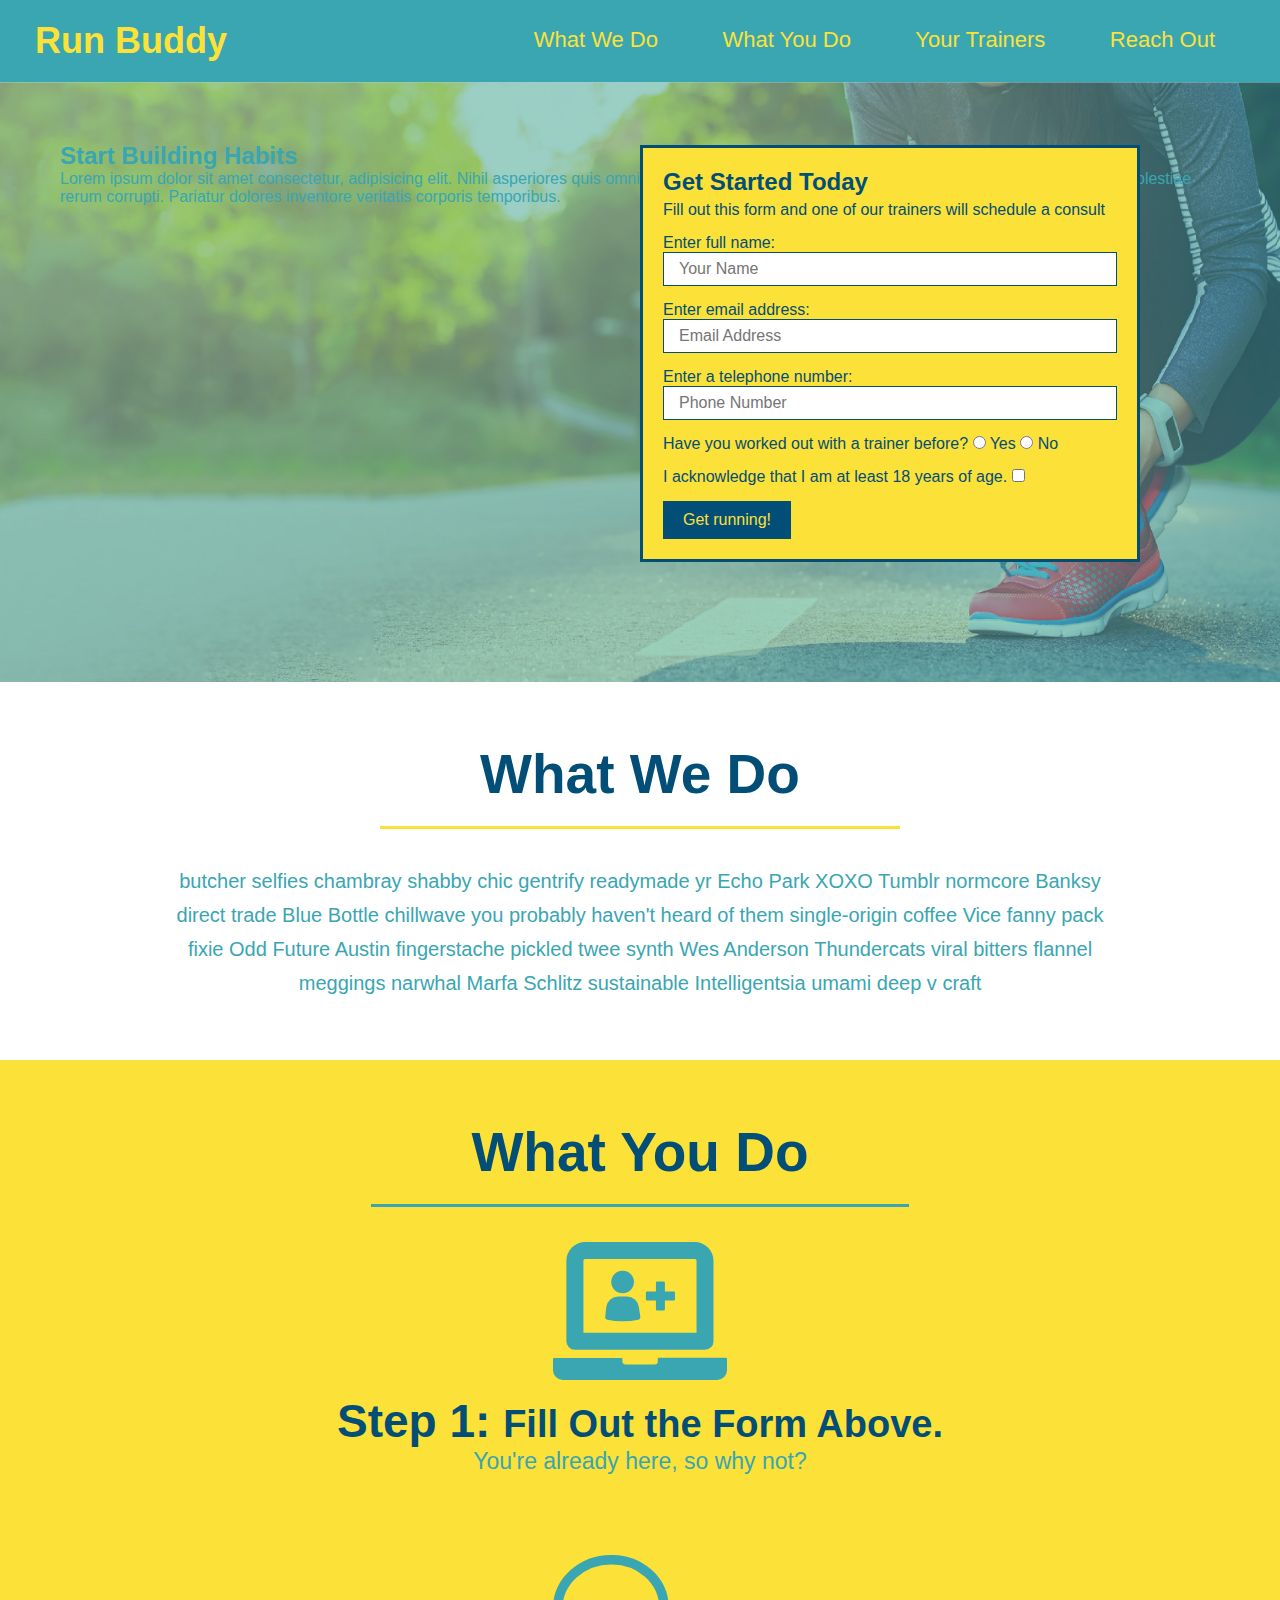
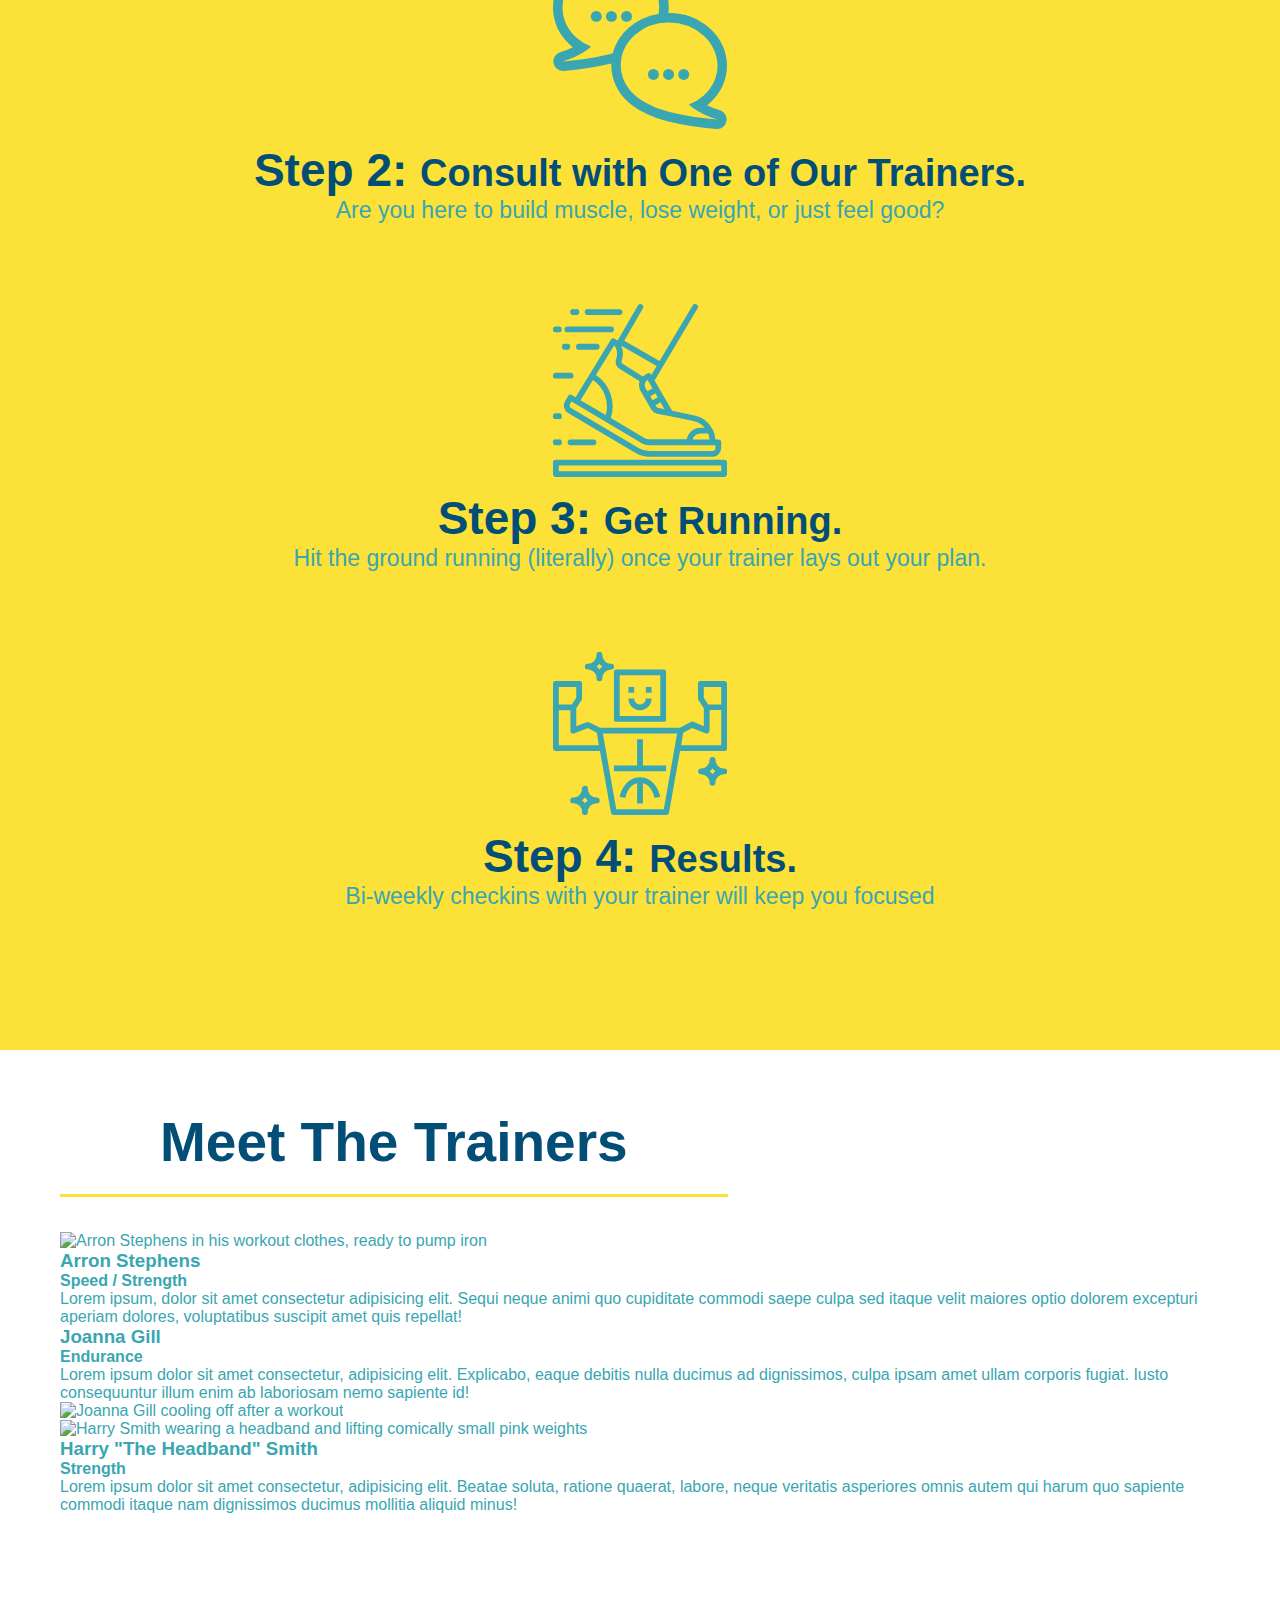
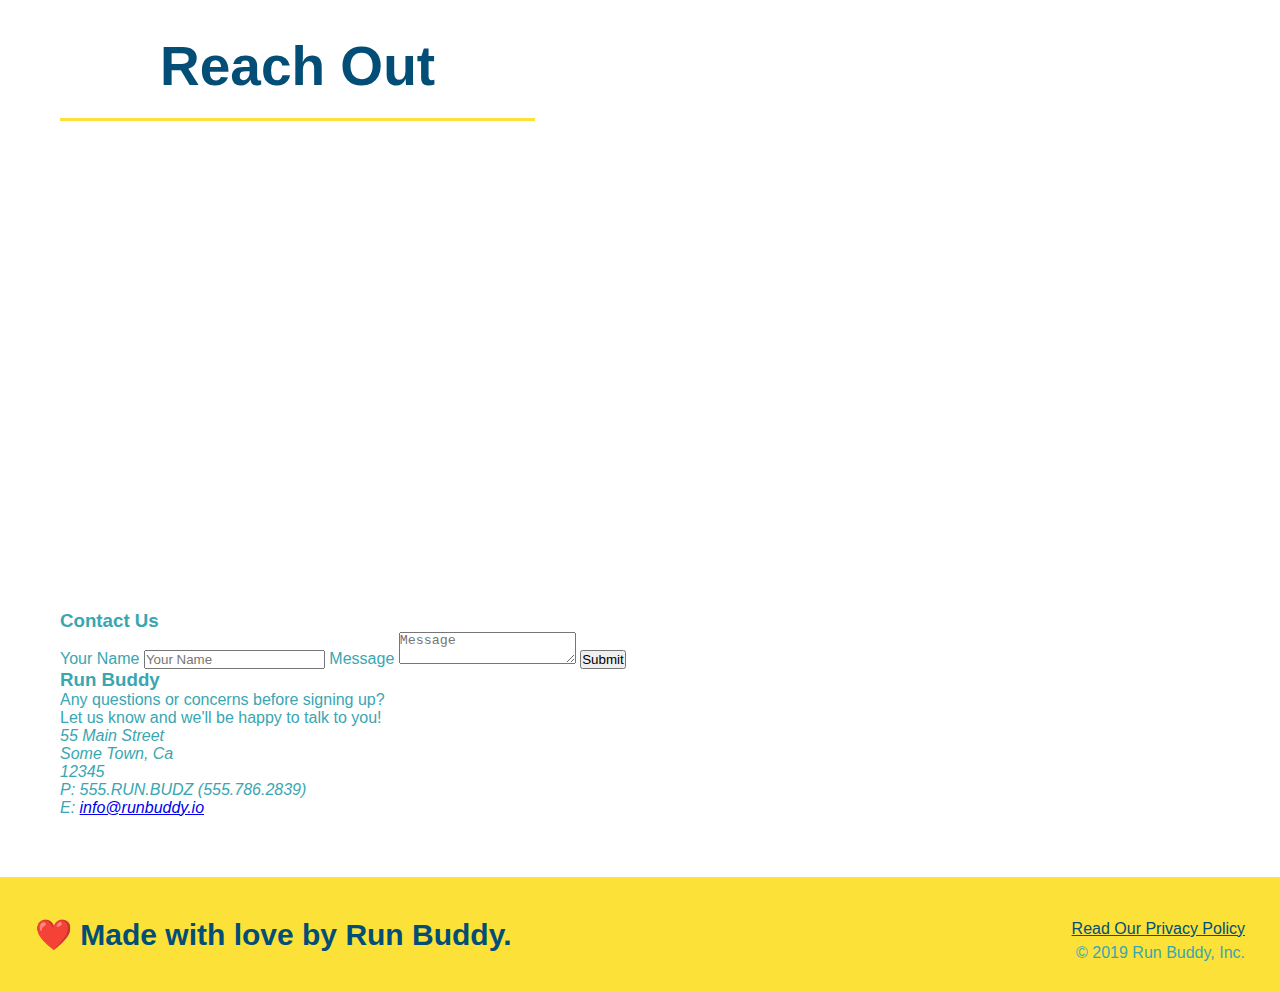
==== index.html @ d044a722 "add contact form" ====
<!DOCTYPE html>
<html lang="en">
<head>
    <meta charset="UTF-8" />
    <title>Run Buddy</title>
    <link rel="stylesheet" href="./assets/css/style.css" />
</head>
<body>
 <header>
    <h1> <a href="/">Run Buddy</a></h1>
    <nav>
      <ul>
        <li>
          <a href="#what-we-do">What We Do</a>
        </li>
        <li>
          <a href="#what-you-do">What You Do</a>
        </li>
        <li>
          <a href="#your-trainers">Your Trainers</a>
        </li>
        <li>
          <a href="#reach-out">Reach Out</a>
        </li>
      </ul>
    </nav>
  </header>
  <section class="hero">
    <div>
      <h2>Start Building Habits</h2>
      <p>
        Lorem ipsum dolor sit amet consectetur, adipisicing elit. Nihil asperiores quis omnis doloremque illum in. Nostrum qui fugit temporibus laborum, minus molestiae rerum corrupti. Pariatur dolores inventore veritatis corporis temporibus.
      </p>
    </div>
    <div class="hero-form">
      <h3>Get Started Today</h3>
      <p>Fill out this form and one of our trainers will schedule a consult</p>
      <form>
        <label for="name">Enter full name:</label>
        <input type="text" placeholder="Your Name" name="name" id="name" class="form-input" />
        <label for="email">Enter email address:</label>
        <input type="text" placeholder="Email Address" name="email" id="email" class="form-input" />
        <label for="phone">Enter a telephone number:</label>
        <input type="text" placeholder="Phone Number" name="phone" id="phone" class="form-input" />
        <p>
          Have you worked out with a trainer before?
          <input type="radio" name="trainer-confirm" id="trainer-yes" />
          <label for="trainer-yes">Yes</label>
          <input type="radio" name="trainer-confirm" id="trainer-no" />
          <label for="trainer-no">No</label>
        </p>
        <p>
          <label for="checkbox"> I acknowledge that I am at least 18 years of age.</label>
          <input type="checkbox" name="checkpoint1" id="checkbox" />
        </p>
        <button type="submit">Get running!</button>
      </form>
    </div>
  </section>
  <section id="what-we-do" class="intro">
    <h2 class="section-title primary-border">What We Do</h2>
    <p>butcher selfies chambray shabby chic gentrify readymade yr Echo Park XOXO Tumblr normcore Banksy direct 
      trade Blue Bottle chillwave you probably haven't heard of them single-origin coffee Vice fanny pack fixie Odd Future Austin 
      fingerstache pickled twee synth Wes Anderson Thundercats viral bitters flannel meggings narwhal Marfa Schlitz sustainable Intelligentsia umami deep v craft
    </p>
  </section>
  <section id="what-you-do" class="steps">
    <h2 class="section-title secondary-border">What You Do</h2>
  <div>
    <img src="./assets/images/step-1.svg" alt="/" />
    <h3>Step 1: <span>Fill Out the Form Above.</span></h3>
    <p>You're already here, so why not?</p>
  </div>
  <div>
    <img src="./assets/images/step-2.svg" alt="/" />
    <h3>Step 2: <span>Consult with One of Our Trainers.</span></h3>
    <p>Are you here to build muscle, lose weight, or just feel good?</p>
  </div>
  <div>
    <img src="./assets/images/step-3.svg" alt="/">
    <h3>Step 3: <span>Get Running.</span></h3>
    <p>Hit the ground running (literally) once your trainer lays out your plan.</p>
  </div>
  <div>
    <img src="./assets/images/step-4.svg" alt="">
    <h3>Step 4: <span> Results.</span></h3>
    <p>Bi-weekly checkins with your trainer will keep you focused</p>
  </div>
  </section>
  <section id="your-trainers" class="trainers">
    <h2 class="section-title primary-border">Meet The Trainers</h2>
    <article class="trainer">
      <img src="./assets/images/trainer-1.jpg" alt="Arron Stephens in his workout clothes, ready to pump iron" />
      <div class="trainer-bio text-left">
        <h3>Arron Stephens</h3>
        <h4>Speed / Strength</h4>
        <p>
          Lorem ipsum, dolor sit amet consectetur adipisicing elit. Sequi neque animi quo cupiditate commodi saepe culpa sed
          itaque velit maiores optio dolorem excepturi aperiam dolores, voluptatibus suscipit amet quis repellat!
        </p>
      </div>
    </article>
    <article class="trainer">
      <div class="trainer-bio text-right">
        <h3>Joanna Gill</h3>
        <h4>Endurance </h4>
          <p> Lorem ipsum dolor sit amet consectetur, adipisicing elit. Explicabo, eaque debitis nulla ducimus ad dignissimos, 
            culpa ipsam amet ullam corporis fugiat. Iusto consequuntur illum enim ab laboriosam nemo sapiente id!
          </p>
      </div>
      <img src="./assets/images/trainer-2.jpg" alt="Joanna Gill cooling off after a workout"/>
    </article>
    <article class="trainer">
      <img src="./assets/images/trainer-3.jpg" alt="Harry Smith wearing a headband and lifting comically small pink weights" />
      <div class="trainer-bio text-right">
        <h3>Harry "The Headband" Smith</h3>
        <h4>Strength</h4>
        <p> Lorem ipsum dolor sit amet consectetur, adipisicing elit. Beatae soluta, ratione quaerat, labore, neque veritatis asperiores
           omnis autem qui harum quo sapiente commodi itaque nam dignissimos ducimus mollitia aliquid minus!</p>
      </div>
    </article>
  </section>
<section id="reach-out" class="contact">
  <h2 class="section-title primary-border">Reach Out</h2>
  <div class="contact-info">
    <iframe src="https://www.google.com/maps/embed?pb=!1m18!1m12!1m3!1d3219.8505013958825!2d-86.72669854944708!3d36.194517509160505!2m3!1f0!2f0!3f0!3m2!1i1024!2i768!4f13.1!3m3!1m2!1s0x8864686b0454b54f%3A0xb037a3dbc74b4b2f!2s207%20Porter%20Village%20Cir%2C%20Nashville%2C%20TN%2037206!5e0!3m2!1sen!2sus!4v1607630395002!5m2!1sen!2sus" width="600" height="450" frameborder="0" style="border:0;" allowfullscreen="" aria-hidden="false" tabindex="0"    frameborder="0"
    style="border:0"
    allowfullscreen>
  </iframe>
  <div class="contact-form">
    <h3>Contact Us</h3>
    <form>
       <label for="contact-name">Your Name</label>
       <input type="text" id="contact-name" placeholder="Your Name" />
  
       <label for="contact-message">Message</label>
       <textarea id="contact-message" placeholder="Message"></textarea>
  
       <button type="submit">Submit</button>
      </form>
  </div>
  <div class="contact-info">
    <h3>Run Buddy</h3>
    <p>
      Any questions or concerns before signing up?
      <br />
      Let us know and we'll be happy to talk to you!
    </p>
    <address>
      55 Main Street <br/>
      Some Town, Ca <br/>
      12345<br />
      P: 555.RUN.BUDZ (555.786.2839)<br/>
      E: <a href="mailto:info@runbuddy.io">info@runbuddy.io</a>
    </address>
    </div>
  </div>
  </section>
  <footer>
    <h2>❤️ Made with love by Run Buddy.</h2>
    <div>
      <a href="./privacy-policy.html">Read Our Privacy Policy</a><br />
      &copy; 2019 Run Buddy, Inc.
    </div>
  </footer>
</body>
</html>
---- assets/css/style.css ----
* {
    margin: 0;
    padding: 0;
    box-sizing: border-box;
  }

body {
    color: #39a6b2;
    font-family: Helvetica, Arial, sans-serif;
  }

  /* apply styles to <header> */
header {
    padding: 20px 35px;
    background-color: #39a6b2;
  }

  header h1 {
    font-weight: bold;
    font-size: 36px;
    color: #fce138;
    margin: 0;
  }
  
  header a {
    color: #fce138;
  }

  header a {
    text-decoration: none;
    color: #fce138;
  }

  header nav {
    float: right;
    margin: 7px 0;
  }

  header nav ul li {
    display: inline;
  }

  header nav ul li a {
    margin: 0 30px;
    font-weight: lighter;
    font-size: 22px;
  }

  header h1 {
    font-weight: bold;
    font-size: 36px;
    color: #fce138;
    margin: 0;
    display: inline;
  }

  footer {
    background: #fce138;
    width: 100%;
    padding: 40px 35px;
  }

  footer h2 {
    display: inline;
    color: #024e76;
    font-size: 30px;
    margin: 0;
  }

  footer div {
    float: right;
    line-height: 1.5;
    text-align: right;
  }

  footer a {
    color: #024e76;
  }

  section {
    padding: 60px;
  }

  /* Hero Style Start */
.hero {
  background-image: url("../images/hero-bg.jpg");
  height: 600px;
  background-size: cover;
  background-position: center;
  position: relative;
}

.hero-form {
  background-color: #fce138;
  padding: 20px;
  width: 500px;
  color: #024e76;
  border: solid 3px #024e76;
  position: absolute;
  bottom: 120px;
  right: 140px;
}

.hero-form h3 {
  font-size: 24px;
  margin: 0;
}

.hero-form p {
  margin: 5px 0 15px 0;
}

.form-input {
  border: 1px solid #024e76;
  display: block;
  padding: 7px 15px;
  font-size: 16px;
  color: #024e76;
  width: 100%;
  margin-bottom: 15px;
}

.hero-form button {
  color: #fce138;
  background-color: #024e76;
  border: none;
  padding: 10px 20px;
  font-size: 16px;
}
/* HERO STYLES END */

.intro{
  text-align: center;
}

.intro p {
  line-height: 1.7;
  color: #39a6b2;
  width: 80%;
  font-size: 20px;
  margin: 0 auto;
}

.steps { 
  text-align: center;
  background: #fce138;
}

.section-title {
  font-size: 55px;
  color: #024e76;
  margin-bottom: 35px;
  padding: 0 100px 20px 100px;
  display: inline-block;
  border-bottom: 3px solid;
}

.primary-border {
  border-color: #fce138;
}

.secondary-border {
  border-color: #39a6b2;
}

.steps div {
  margin-bottom: 80px;
}

.steps img {
  width: 15%;
  margin: 10px: 0;
}

.steps h3{
  color: #024e76;
  font-size: 46px;
  margin-top: 10px;
}

.steps p{
  color: #39a6b2;
  font-size: 23px;
}

.steps span {
  font-size: 38px;
}
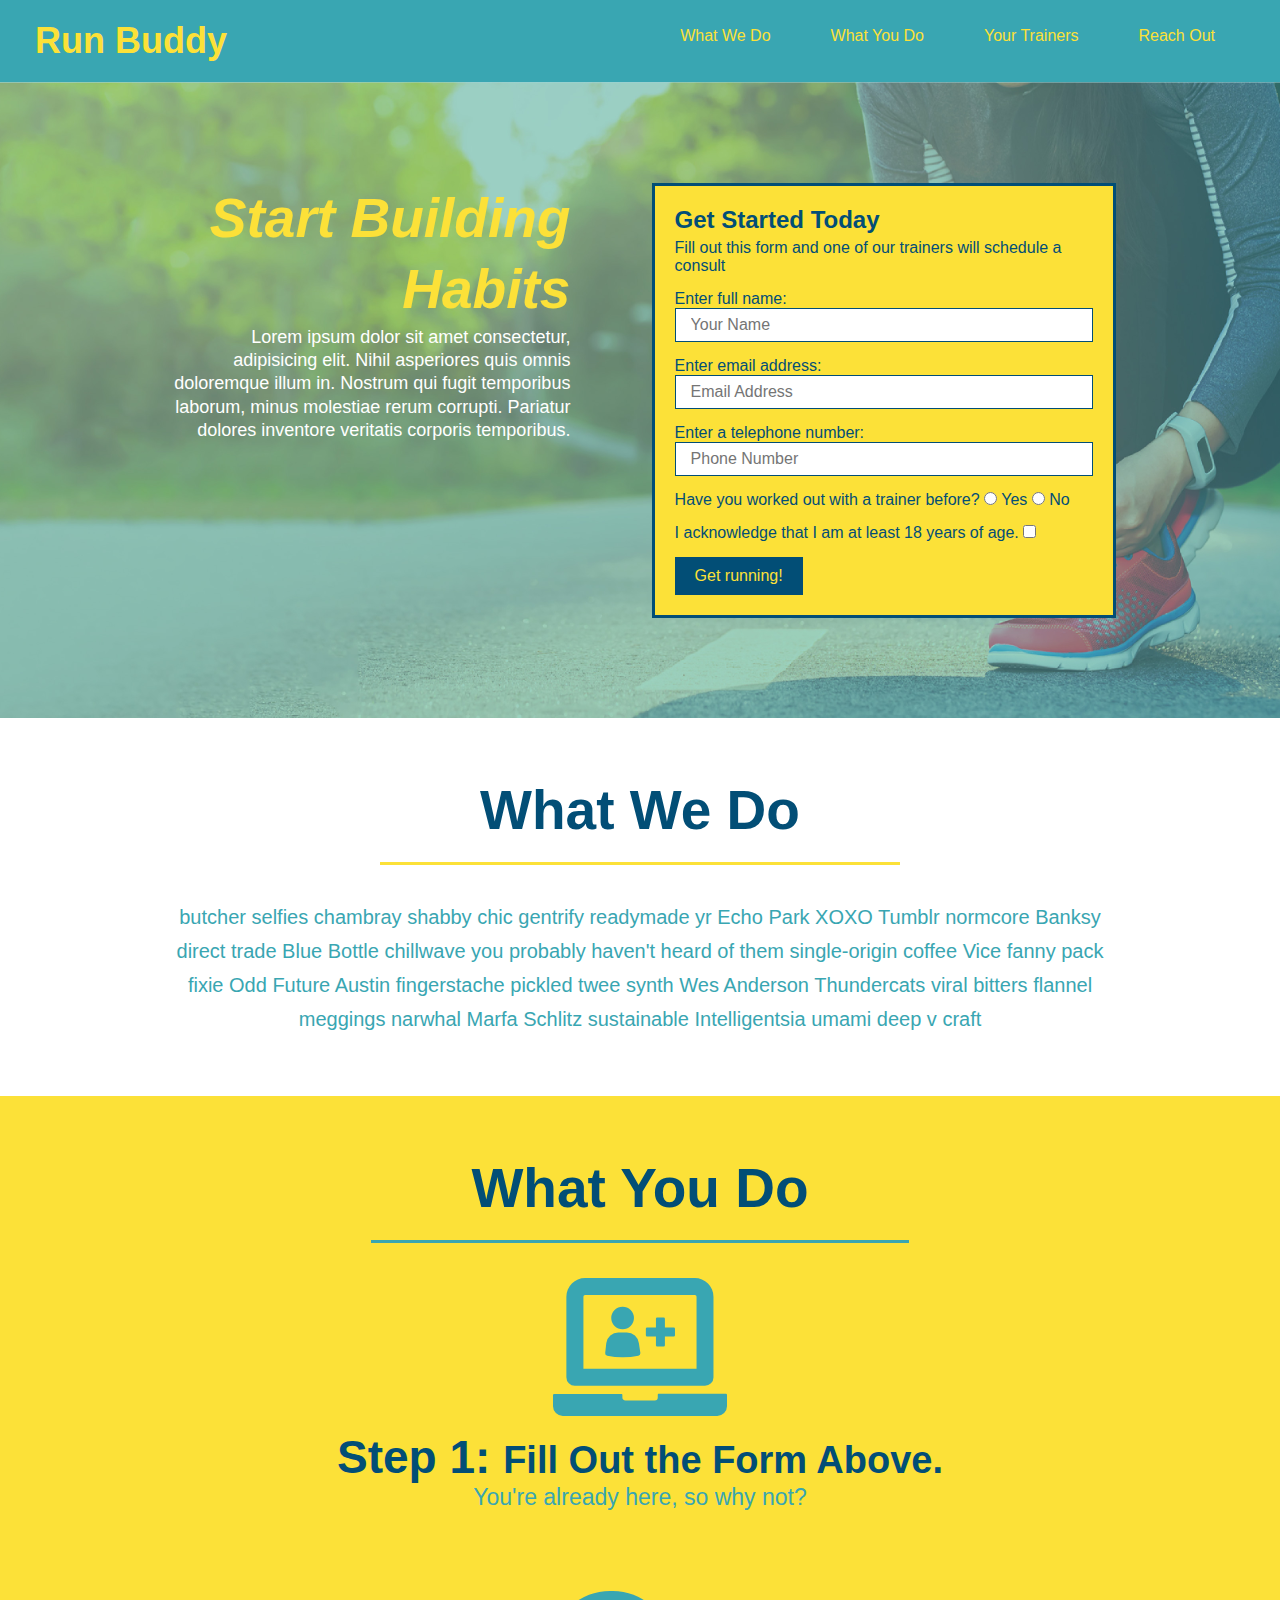
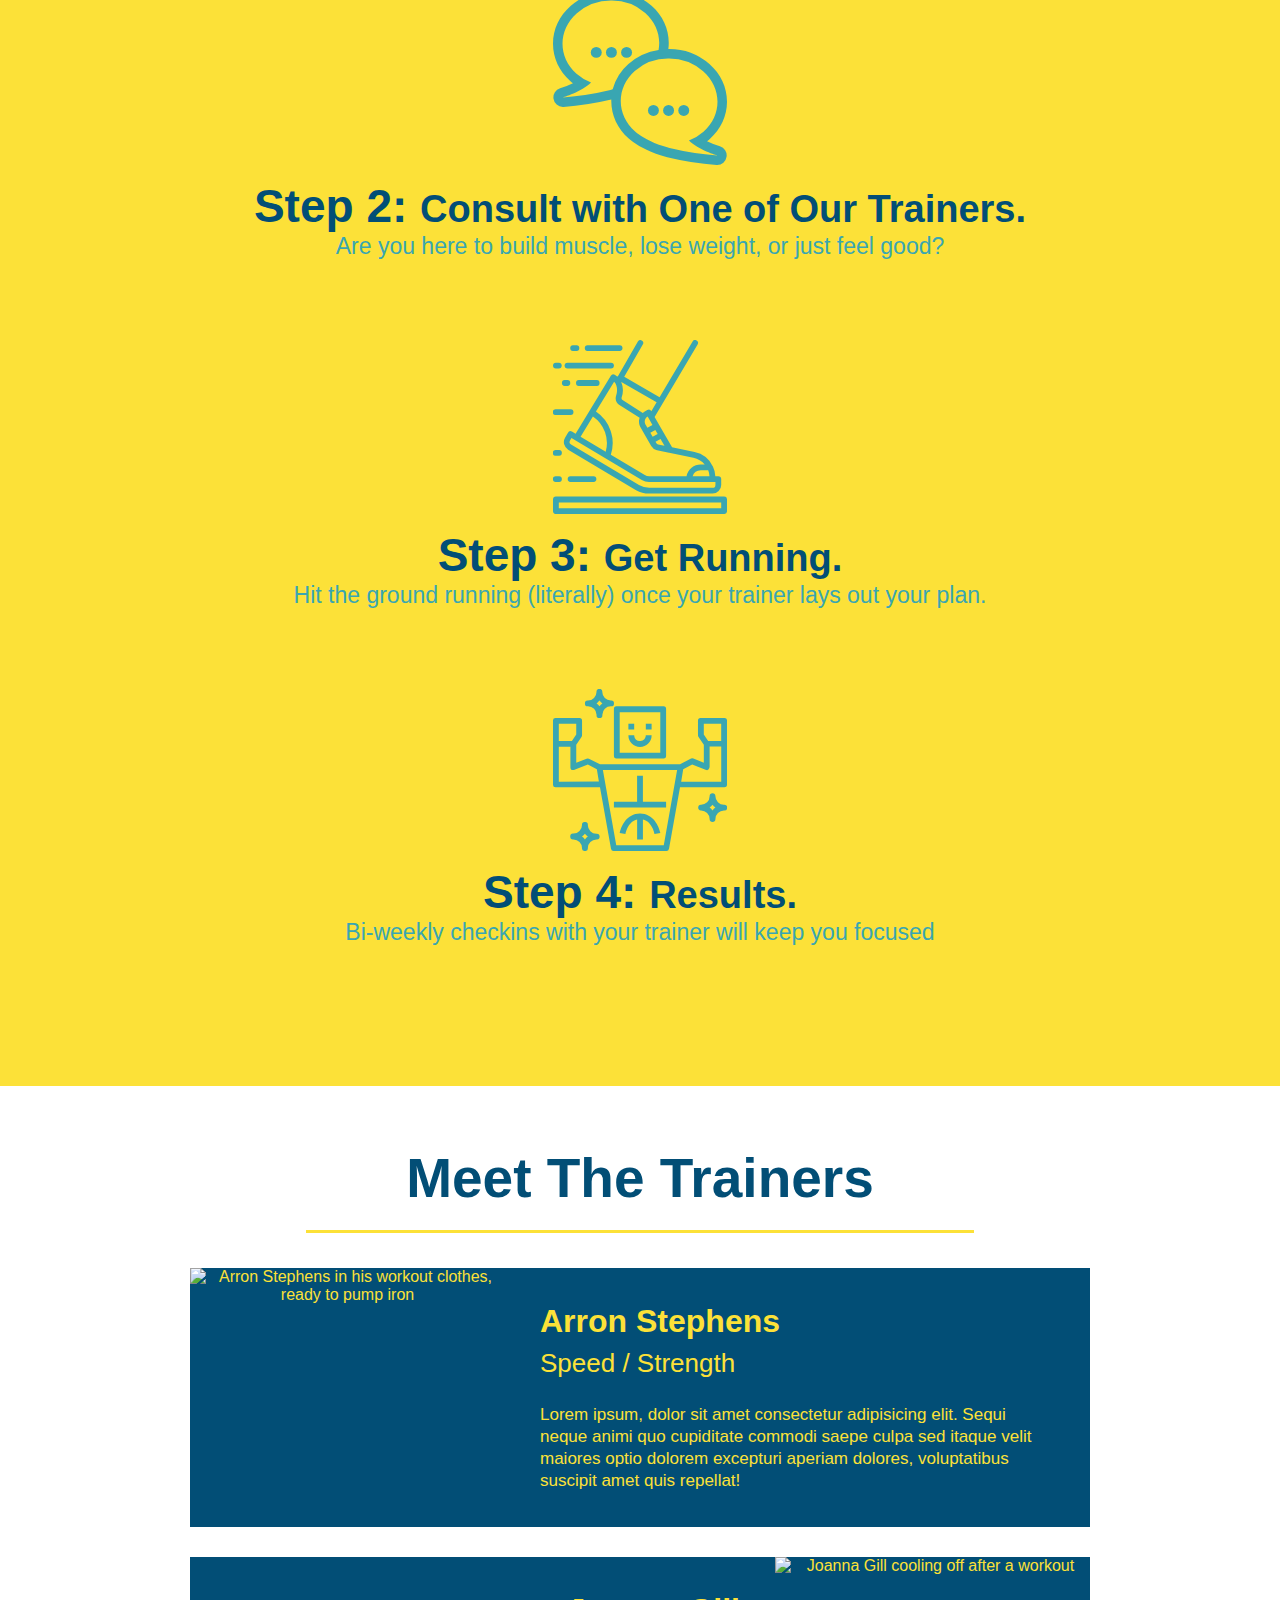
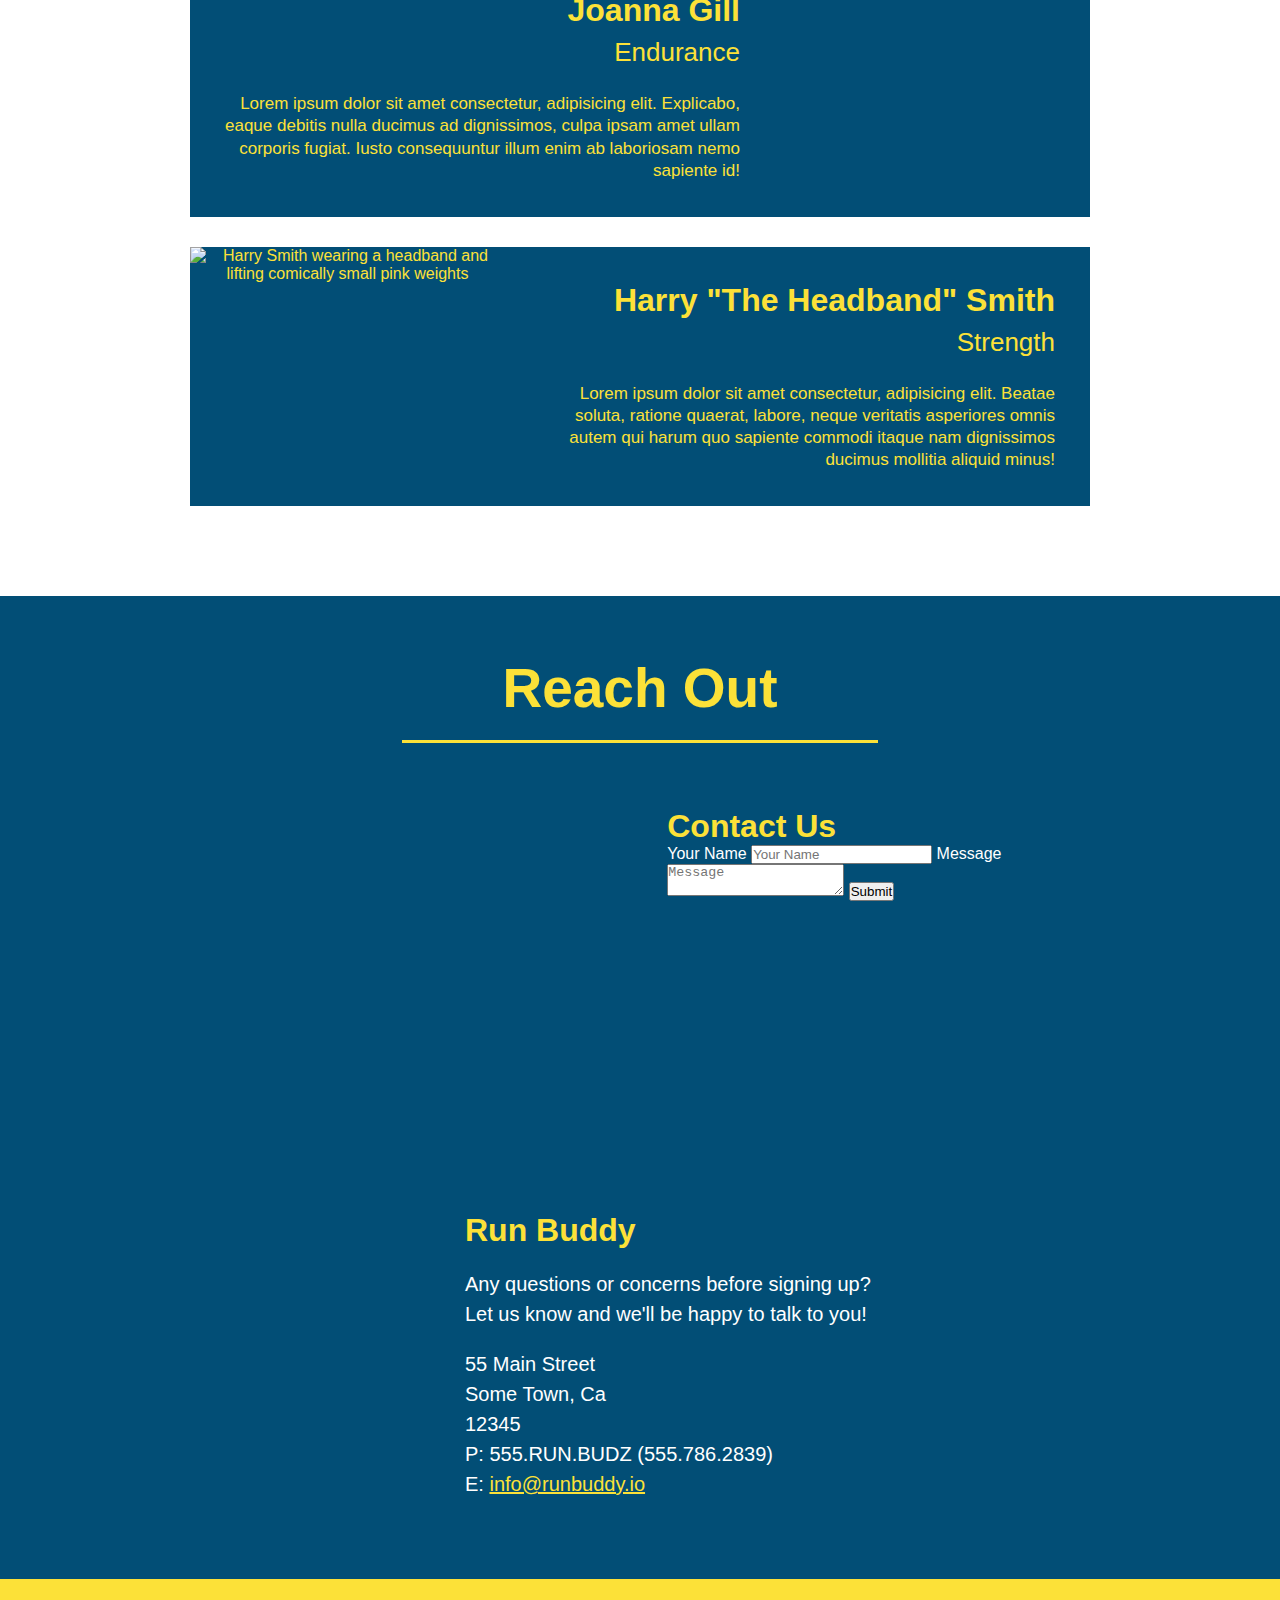
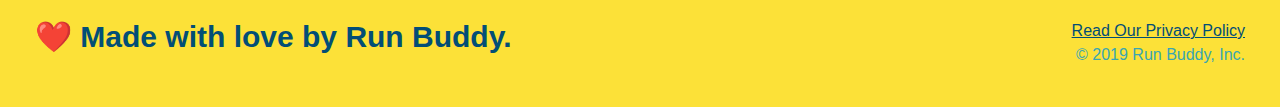
==== commit 83775411: "add flexbox to the hero" ====
--- a/index.html
+++ b/index.html
@@ -26,7 +26,7 @@
     </nav>
   </header>
   <section class="hero">
-    <div>
+    <div class="hero-cta">
       <h2>Start Building Habits</h2>
       <p>
         Lorem ipsum dolor sit amet consectetur, adipisicing elit. Nihil asperiores quis omnis doloremque illum in. Nostrum qui fugit temporibus laborum, minus molestiae rerum corrupti. Pariatur dolores inventore veritatis corporis temporibus.
@@ -159,9 +159,9 @@
   <footer>
     <h2>❤️ Made with love by Run Buddy.</h2>
     <div>
-      <a href="./privacy-policy.html">Read Our Privacy Policy</a><br />
+      <a href="./privacy-policy.html">Read Our Privacy Policy</a><br/>
       &copy; 2019 Run Buddy, Inc.
     </div>
   </footer>
 </body>
-</html>+</html>
--- a/assets/css/style.css
+++ b/assets/css/style.css
@@ -13,6 +13,9 @@
 header {
     padding: 20px 35px;
     background-color: #39a6b2;
+    display: flex;
+    justify-content: space-between;
+    flex-wrap: wrap;
   }
 
   header h1 {
@@ -32,18 +35,21 @@
   }
 
   header nav {
-    float: right;
     margin: 7px 0;
   }
 
-  header nav ul li {
-    display: inline;
+  header nav ul {
+    display: flex;
+    flex-wrap: wrap;
+    justify-content: space-between;
+    align-items: center;
+    list-style: none;
   }
 
   header nav ul li a {
     margin: 0 30px;
     font-weight: lighter;
-    font-size: 22px;
+    font-size: 1.55 vw;
   }
 
   header h1 {
@@ -58,17 +64,18 @@
     background: #fce138;
     width: 100%;
     padding: 40px 35px;
+    display: flex;
+    justify-content: space-between;
+    flex-wrap: wrap;
   }
 
   footer h2 {
-    display: inline;
     color: #024e76;
     font-size: 30px;
     margin: 0;
   }
 
   footer div {
-    float: right;
     line-height: 1.5;
     text-align: right;
   }
@@ -84,21 +91,35 @@
   /* Hero Style Start */
 .hero {
   background-image: url("../images/hero-bg.jpg");
-  height: 600px;
   background-size: cover;
   background-position: center;
-  position: relative;
+  display: flex;
+  justify-content: center;
+  flex-wrap: wrap;
+}
+
+.hero-cta {
+  width: 35%;
+  text-align: right;
+  margin: 3.5%;
+  color: #fff;
+  font-size: 18px;
+  line-height: 1.3;
+}
+
+.hero-cta h2 {
+  font-style: italic;
+  font-size: 55px;
+  color: #fce138;
 }
 
 .hero-form {
   background-color: #fce138;
   padding: 20px;
-  width: 500px;
   color: #024e76;
   border: solid 3px #024e76;
-  position: absolute;
-  bottom: 120px;
-  right: 140px;
+  width: 40%;
+  margin: 3.5%;
 }
 
 .hero-form h3 {
@@ -185,4 +206,92 @@
 
 .steps span {
   font-size: 38px;
-}+}
+
+.trainers {
+  text-align: center;
+}
+
+.trainer {
+  width: 900px;
+  margin: 0 auto 30px auto;
+  background: #024e76;
+  color: #fce138;
+  overflow: auto;
+}
+
+.trainer img {
+  width: 35%;
+  float: left;
+}
+
+.trainer-bio {
+  padding: 35px;
+  float: left;
+  width: 65%;
+}
+
+.text-left {
+  text-align: left;
+}
+
+.text-right {
+  text-align: right;
+}
+
+.trainer-bio h3 {
+  font-size: 32px;
+  margin-bottom: 8px;
+}
+
+.trainer-bio h4 {
+  font-weight: lighter;
+  font-size: 26px;
+  margin-bottom: 25px;
+}
+
+.trainer-bio p {
+  font-size: 17px;
+  line-height: 1.3;
+}
+
+.contact {
+  text-align: center;
+  background-color: #024e76;
+}
+
+.contact h2 {
+  color: #fce138;
+}
+
+.contact-info iframe {
+  width: 400px;
+  height: 400px;
+}
+
+.contact-info div {
+  width: 410px;
+  display: inline-block;
+  vertical-align: top;
+  text-align: left;
+  margin: 30px 0 0 60px;
+  color: white;
+}
+
+.contact-info h3 {
+  color: #fce138;
+  font-size: 32px;
+}
+
+.contact-info p, .contact-info address {
+  margin: 20px 0;
+  line-height: 1.5;
+  font-size: 20px;
+  font-style: normal;
+}
+
+.contact-info a {
+  color: #fce138;
+}
+
+/* REACH OUT STYLES END */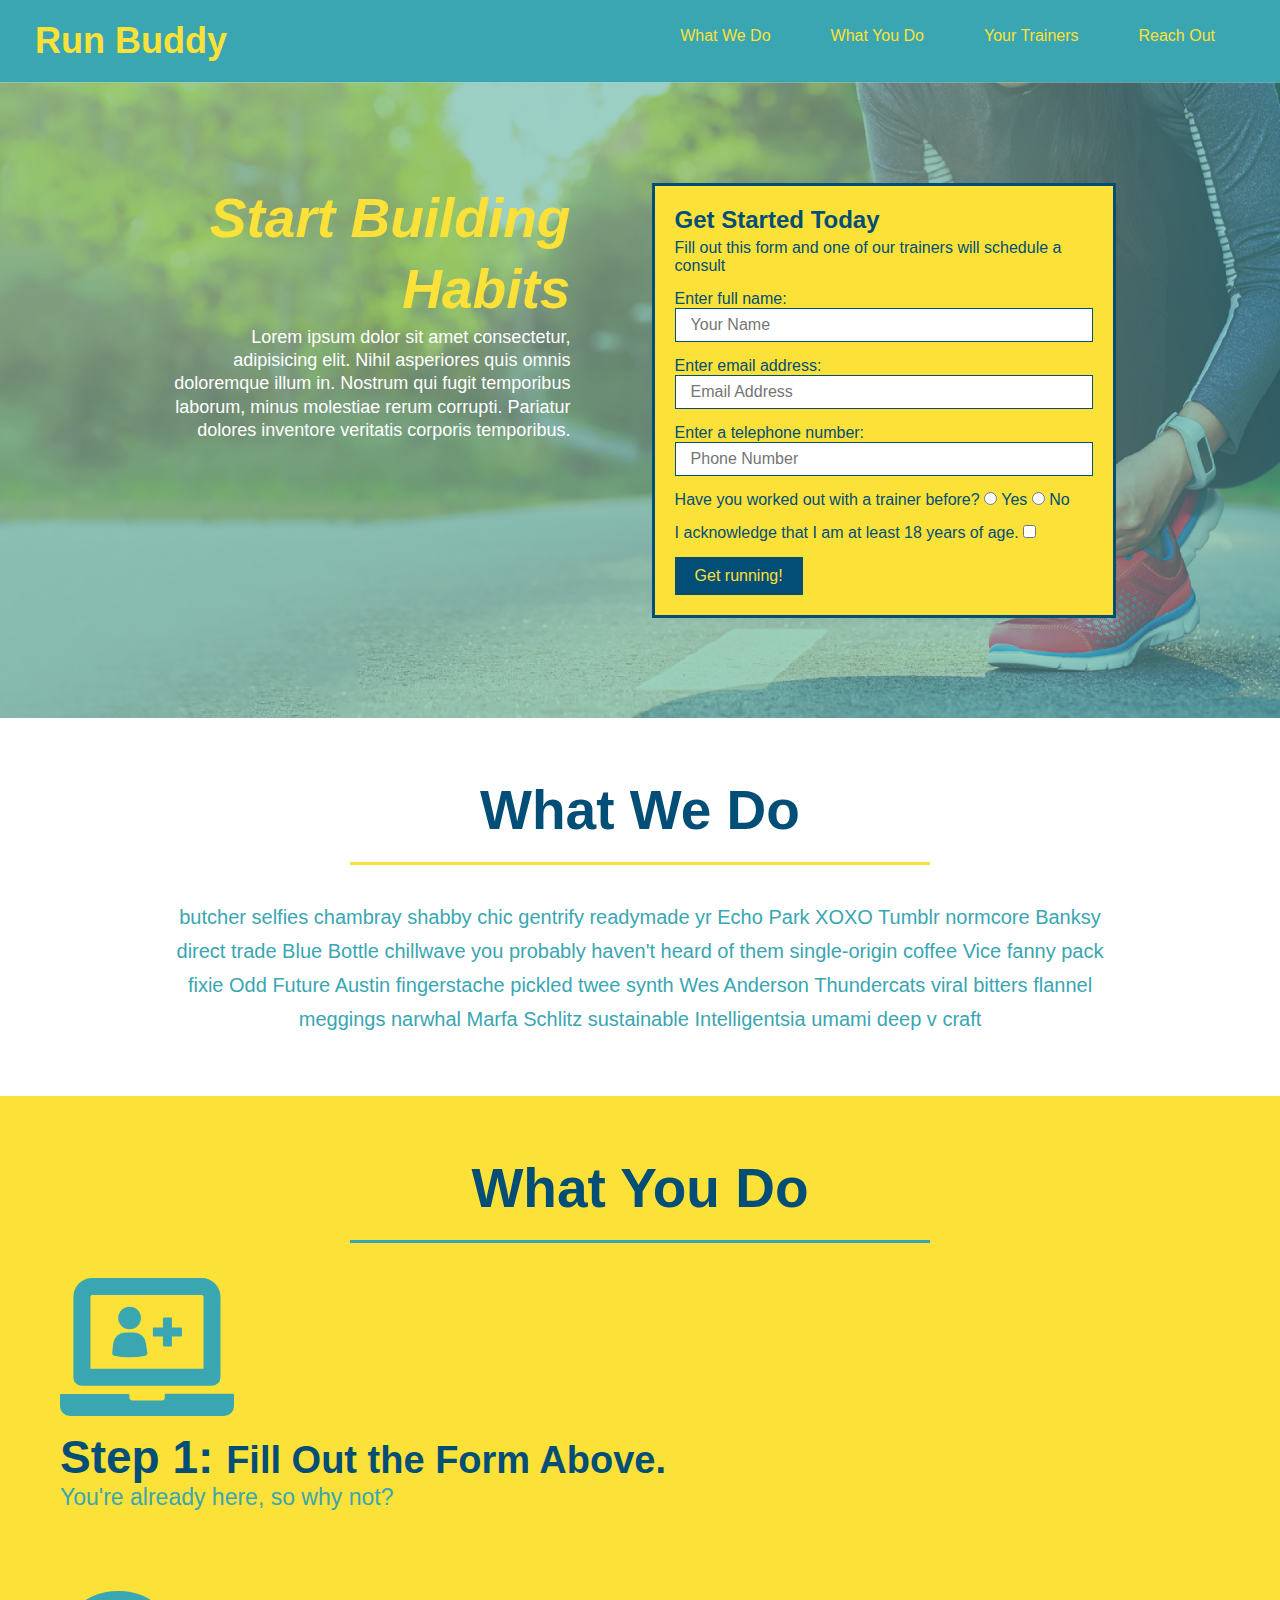
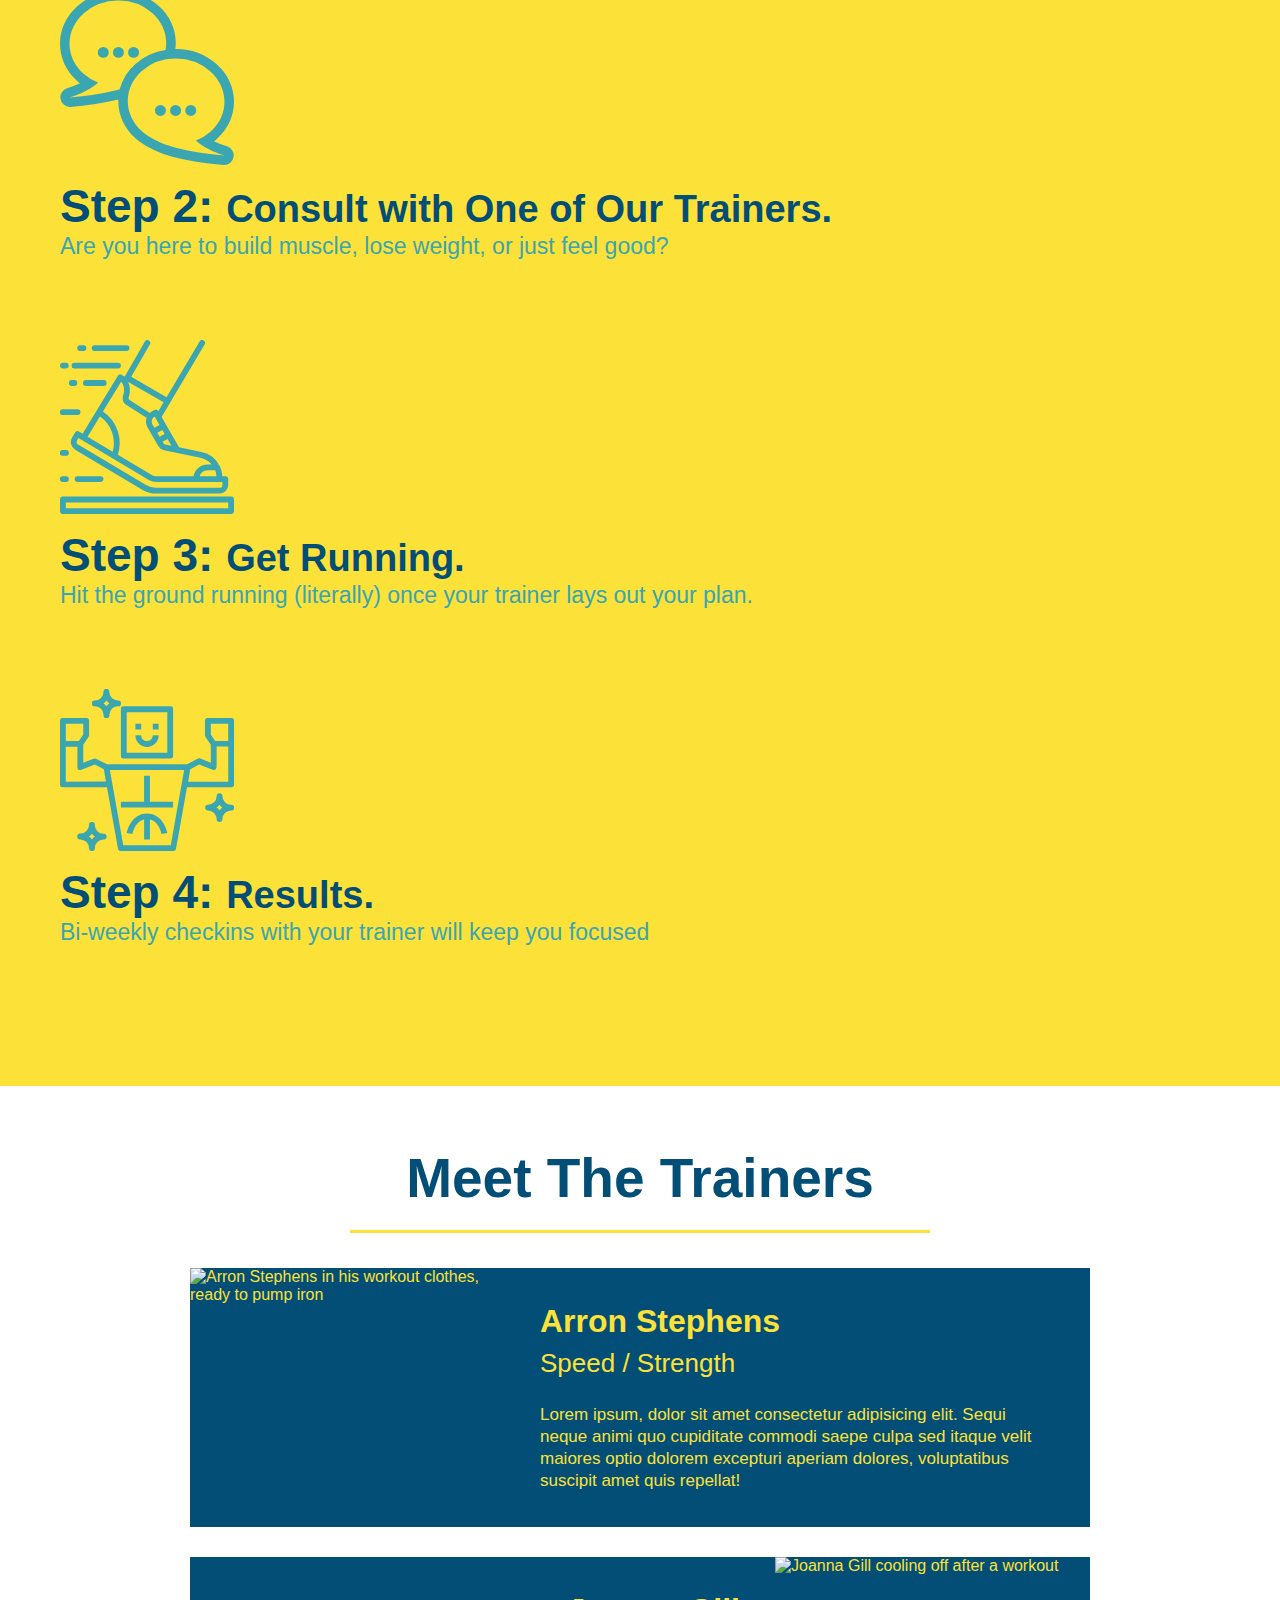
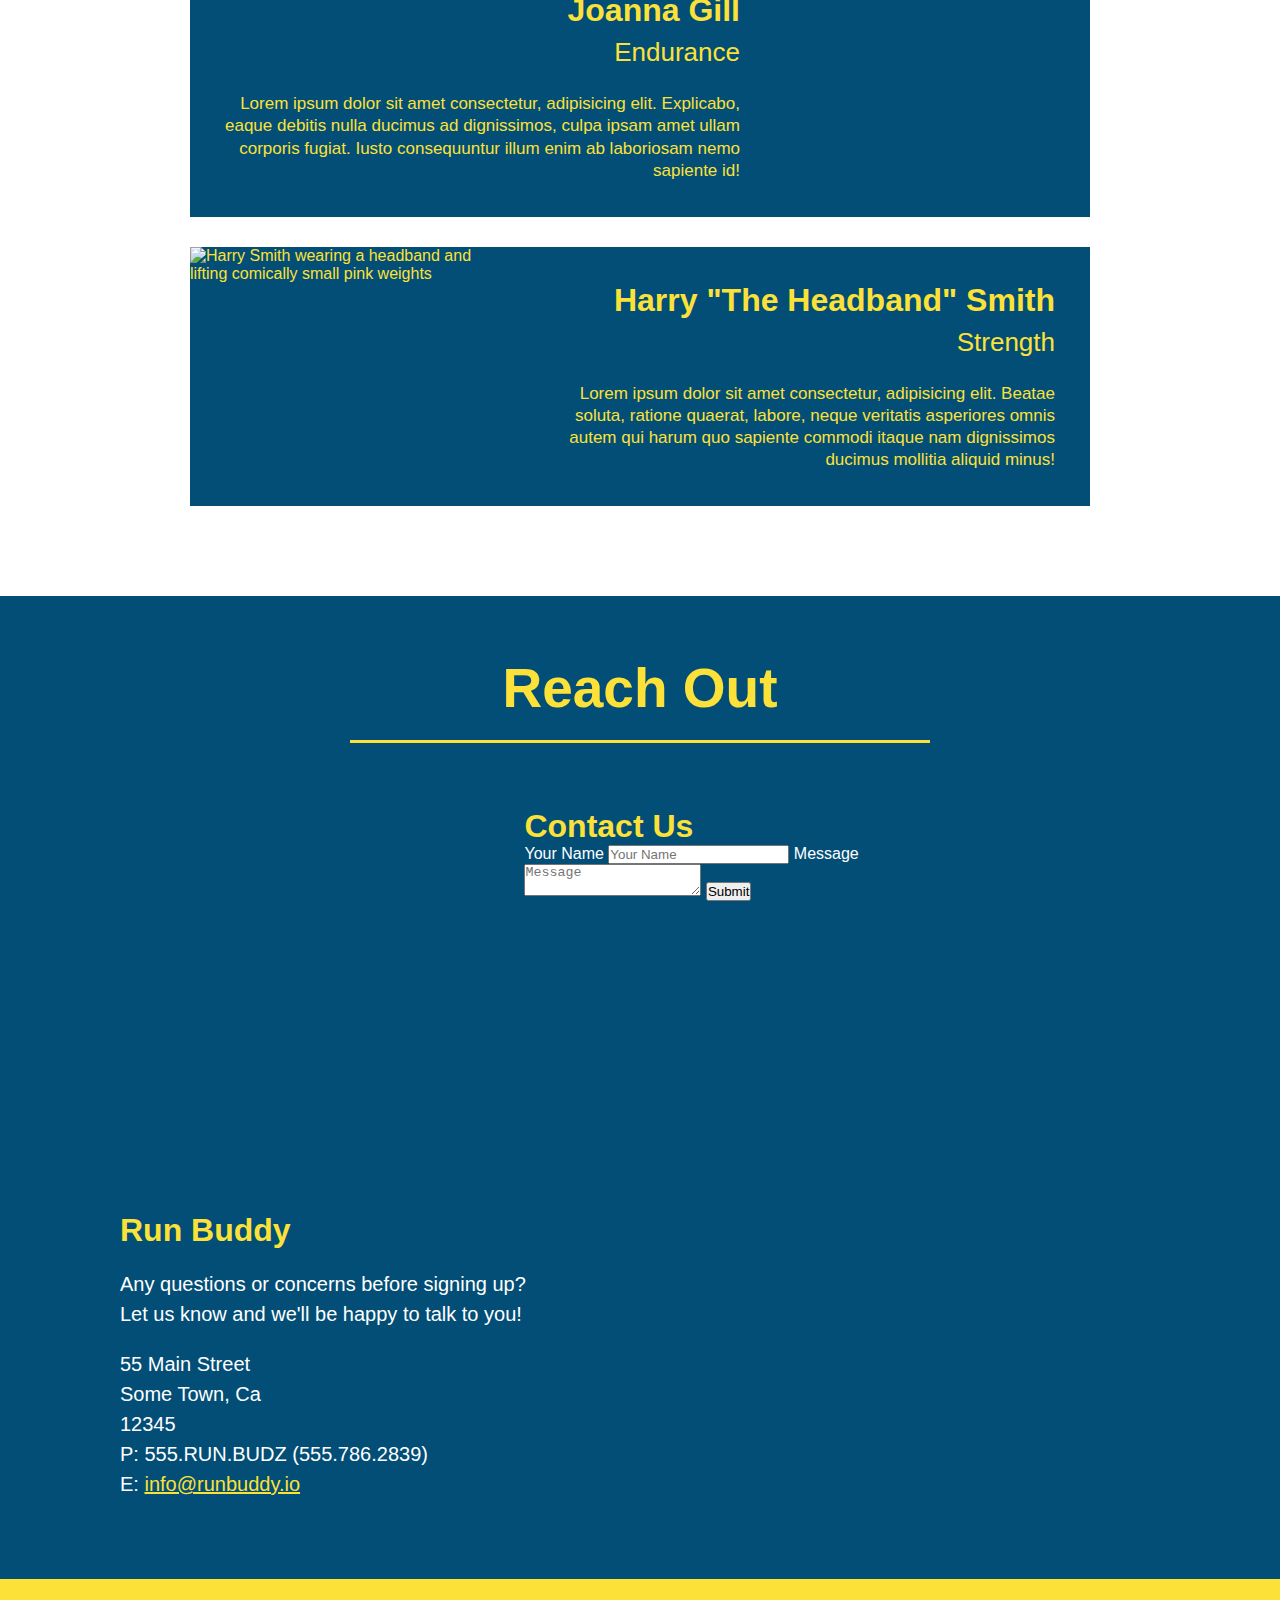
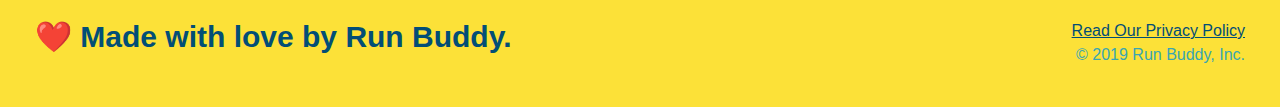
==== commit 3175a2ad: "prepared section-title" ====
--- a/index.html
+++ b/index.html
@@ -58,11 +58,15 @@
     </div>
   </section>
   <section id="what-we-do" class="intro">
-    <h2 class="section-title primary-border">What We Do</h2>
-    <p>butcher selfies chambray shabby chic gentrify readymade yr Echo Park XOXO Tumblr normcore Banksy direct 
-      trade Blue Bottle chillwave you probably haven't heard of them single-origin coffee Vice fanny pack fixie Odd Future Austin 
-      fingerstache pickled twee synth Wes Anderson Thundercats viral bitters flannel meggings narwhal Marfa Schlitz sustainable Intelligentsia umami deep v craft
-    </p>
+    <div class="flex-row">
+      <h2 class="section-title primary-border">What We Do</h2>
+    </div>
+    <div class="flex-row">
+      <p>butcher selfies chambray shabby chic gentrify readymade yr Echo Park XOXO Tumblr normcore Banksy direct 
+        trade Blue Bottle chillwave you probably haven't heard of them single-origin coffee Vice fanny pack fixie Odd Future Austin 
+        fingerstache pickled twee synth Wes Anderson Thundercats viral bitters flannel meggings narwhal Marfa Schlitz sustainable Intelligentsia umami deep v craft
+      </p>
+    </div>
   </section>
   <section id="what-you-do" class="steps">
     <h2 class="section-title secondary-border">What You Do</h2>
--- a/assets/css/style.css
+++ b/assets/css/style.css
@@ -150,30 +150,27 @@
 }
 /* HERO STYLES END */
 
-.intro{
-  text-align: center;
-}
-
 .intro p {
   line-height: 1.7;
   color: #39a6b2;
   width: 80%;
   font-size: 20px;
   margin: 0 auto;
+  text-align: center;
 }
 
 .steps { 
-  text-align: center;
   background: #fce138;
 }
 
 .section-title {
   font-size: 55px;
   color: #024e76;
-  margin-bottom: 35px;
-  padding: 0 100px 20px 100px;
-  display: inline-block;
   border-bottom: 3px solid;
+  padding-bottom: 20px;
+  text-align: center;
+  margin: 0 auto 35px auto;
+  width: 50%;
 }
 
 .primary-border {
@@ -209,7 +206,6 @@
 }
 
 .trainers {
-  text-align: center;
 }
 
 .trainer {
@@ -231,14 +227,6 @@
   width: 65%;
 }
 
-.text-left {
-  text-align: left;
-}
-
-.text-right {
-  text-align: right;
-}
-
 .trainer-bio h3 {
   font-size: 32px;
   margin-bottom: 8px;
@@ -256,7 +244,6 @@
 }
 
 .contact {
-  text-align: center;
   background-color: #024e76;
 }
 
@@ -294,4 +281,18 @@
   color: #fce138;
 }
 
-/* REACH OUT STYLES END */+/* REACH OUT STYLES END */
+
+/* Utility Classes */
+
+.text-left {
+  text-align: left;
+}
+
+.text-right {
+  text-align: right;
+}
+
+.flex-row {
+  display: flex;
+}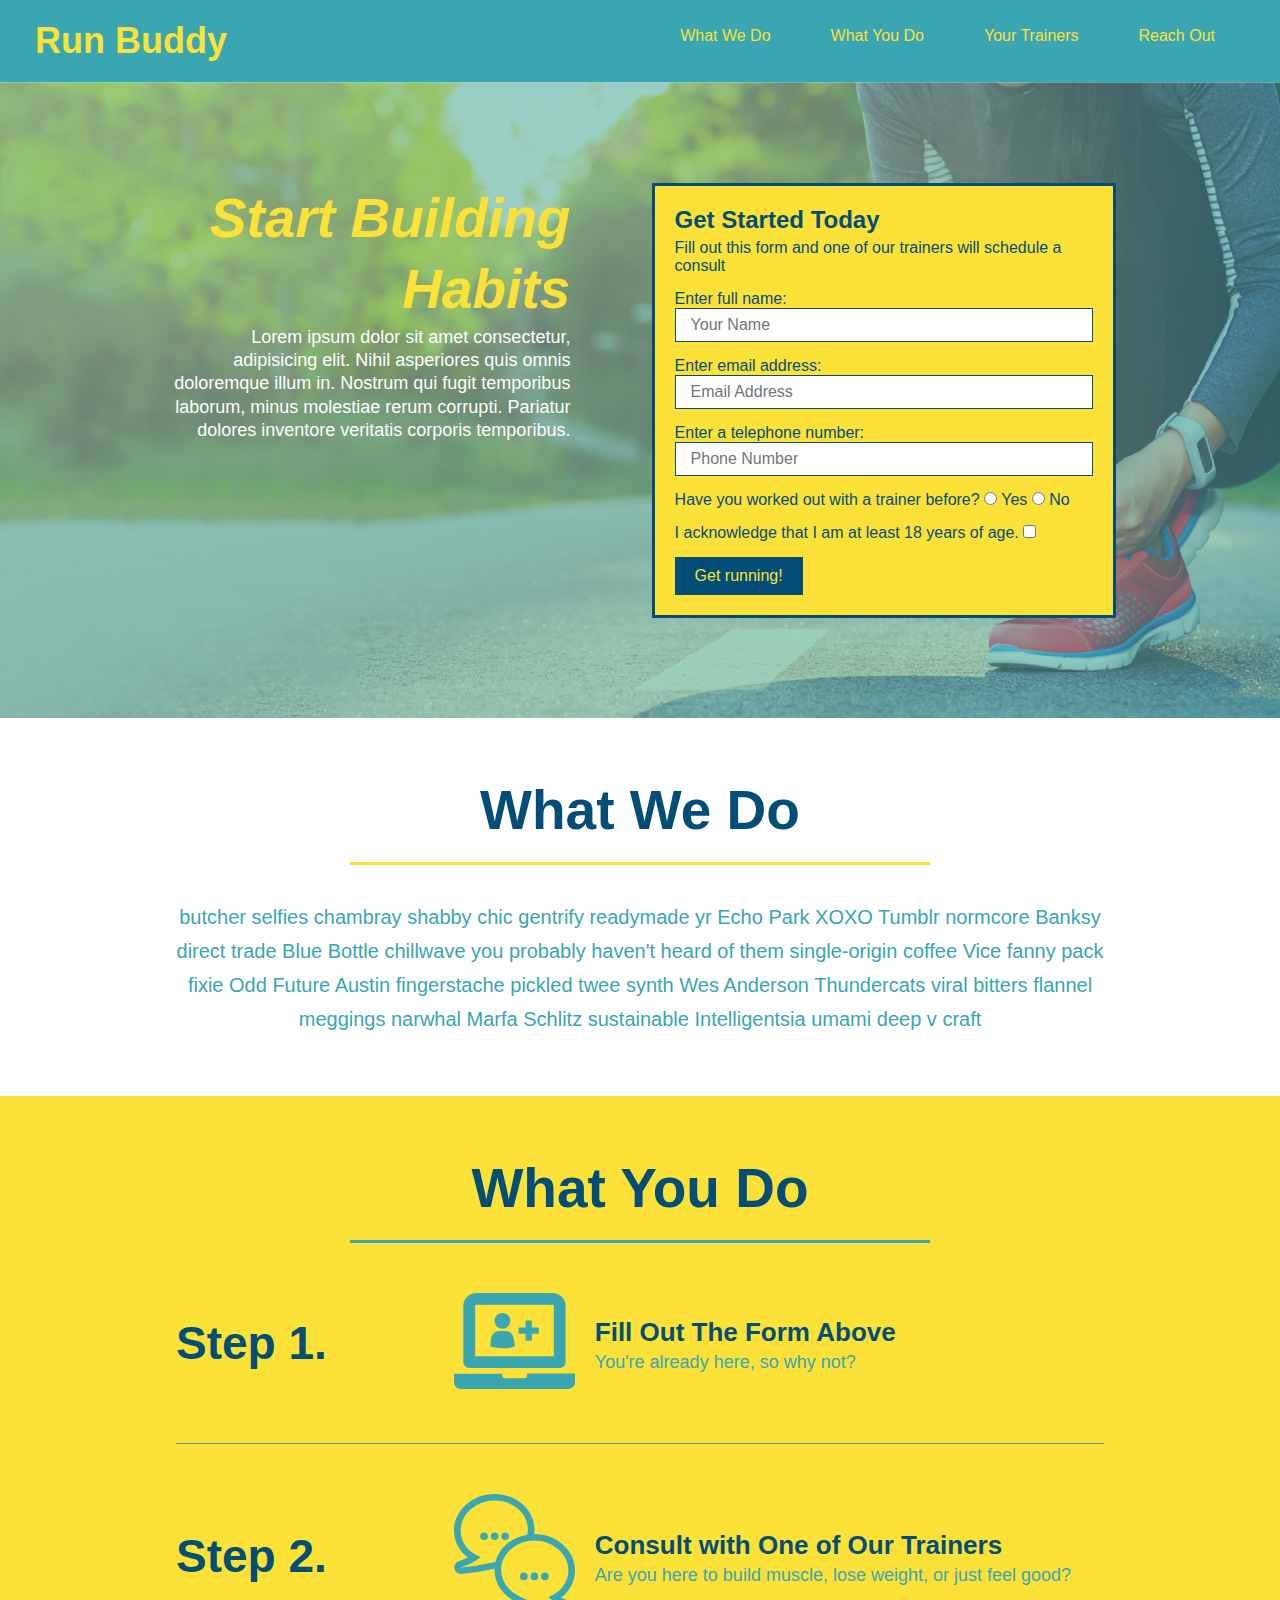
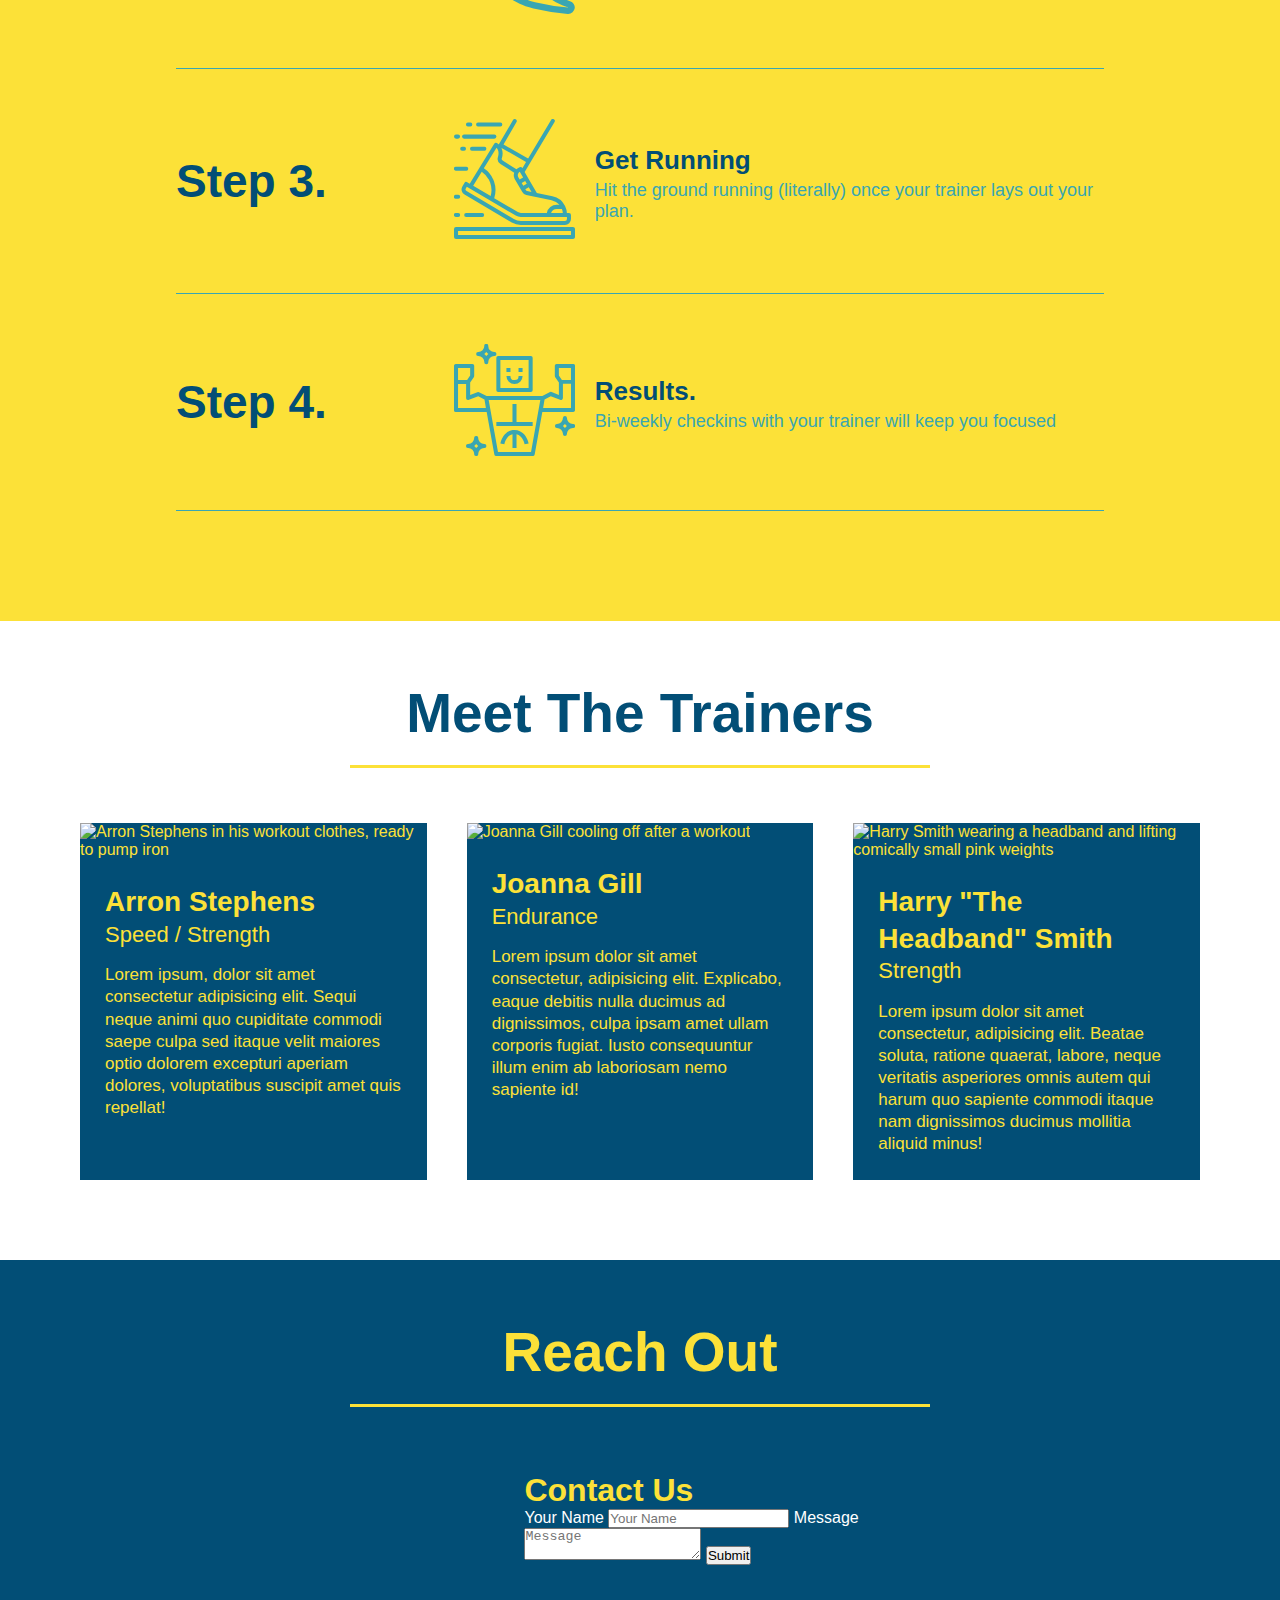
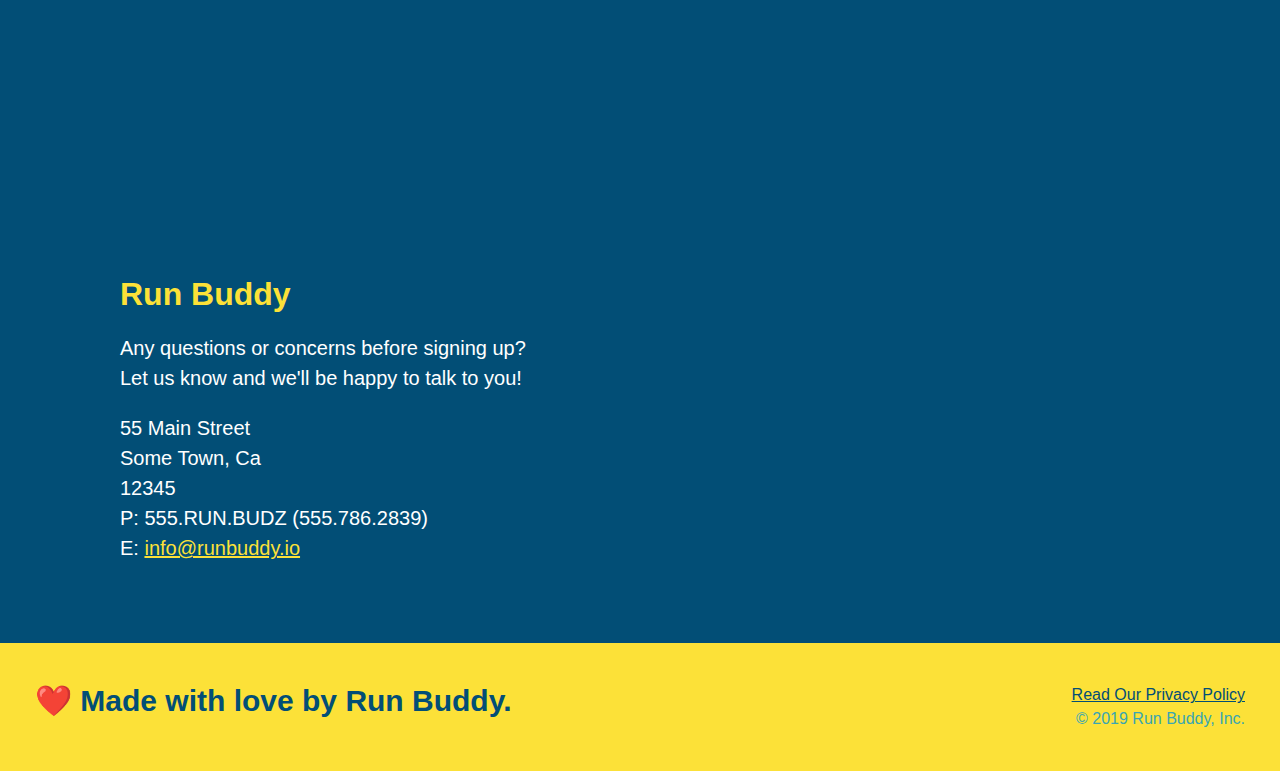
==== commit d82c12a2: "add flexbox to the trainers" ====
--- a/index.html
+++ b/index.html
@@ -70,34 +70,63 @@
   </section>
   <section id="what-you-do" class="steps">
     <h2 class="section-title secondary-border">What You Do</h2>
-  <div>
-    <img src="./assets/images/step-1.svg" alt="/" />
-    <h3>Step 1: <span>Fill Out the Form Above.</span></h3>
-    <p>You're already here, so why not?</p>
-  </div>
-  <div>
-    <img src="./assets/images/step-2.svg" alt="/" />
-    <h3>Step 2: <span>Consult with One of Our Trainers.</span></h3>
-    <p>Are you here to build muscle, lose weight, or just feel good?</p>
-  </div>
-  <div>
-    <img src="./assets/images/step-3.svg" alt="/">
-    <h3>Step 3: <span>Get Running.</span></h3>
-    <p>Hit the ground running (literally) once your trainer lays out your plan.</p>
-  </div>
-  <div>
-    <img src="./assets/images/step-4.svg" alt="">
-    <h3>Step 4: <span> Results.</span></h3>
-    <p>Bi-weekly checkins with your trainer will keep you focused</p>
+  <div class="step">
+    <h3> Step 1.</h3>
+    <div class="step-info">
+      <div class="step-img">
+        <img src="./assets/images/step-1.svg" alt="/" />
+      </div>
+      <div class="step-text">
+        <h4>Fill Out The Form Above</h4>
+        <p>You're already here, so why not?</p>
+      </div>
+    </div>
+  </div>
+  <div class="step">
+    <h3>Step 2.</h3>
+    <div class="step-info">
+      <div class="step-img">
+        <img src="./assets/images/step-2.svg" alt="/" />
+      </div>
+      <div class="step-text">
+        <h4>Consult with One of Our Trainers</h4>
+        <p>Are you here to build muscle, lose weight, or just feel good?</p>
+      </div>
+    </div>
+  </div>  
+  <div class="step">
+    <h3>Step 3.</h3>
+    <div class="step-info">
+      <div class="step-img">
+        <img src="./assets/images/step-3.svg" alt="/">
+      </div>
+      <div class="step-text">
+        <h4>Get Running</h4>
+        <p>Hit the ground running (literally) once your trainer lays out your plan.</p>
+      </div>
+    </div>
+  </div>
+  <div class="step">
+    <h3>Step 4.</h3>
+    <div class="step-info">
+      <div class="step-img">
+        <img src="./assets/images/step-4.svg" alt="">
+      </div>
+      <div class="step-text">
+        <h4>Results.</h4>
+        <p>Bi-weekly checkins with your trainer will keep you focused</p>
+      </div>
+    </div>
   </div>
   </section>
   <section id="your-trainers" class="trainers">
     <h2 class="section-title primary-border">Meet The Trainers</h2>
+    <div class="trainers">
     <article class="trainer">
       <img src="./assets/images/trainer-1.jpg" alt="Arron Stephens in his workout clothes, ready to pump iron" />
-      <div class="trainer-bio text-left">
-        <h3>Arron Stephens</h3>
-        <h4>Speed / Strength</h4>
+      <div class="trainer-bio">
+        <h3 class="trainer-name">Arron Stephens</h3>
+        <h4 class="trainer-role">Speed / Strength</h4>
         <p>
           Lorem ipsum, dolor sit amet consectetur adipisicing elit. Sequi neque animi quo cupiditate commodi saepe culpa sed
           itaque velit maiores optio dolorem excepturi aperiam dolores, voluptatibus suscipit amet quis repellat!
@@ -105,24 +134,25 @@
       </div>
     </article>
     <article class="trainer">
-      <div class="trainer-bio text-right">
-        <h3>Joanna Gill</h3>
-        <h4>Endurance </h4>
+      <img src="./assets/images/trainer-2.jpg" alt="Joanna Gill cooling off after a workout"/>
+      <div class="trainer-bio">
+        <h3 class="trainer-name">Joanna Gill</h3>
+        <h4 class="trainer-role">Endurance </h4>
           <p> Lorem ipsum dolor sit amet consectetur, adipisicing elit. Explicabo, eaque debitis nulla ducimus ad dignissimos, 
             culpa ipsam amet ullam corporis fugiat. Iusto consequuntur illum enim ab laboriosam nemo sapiente id!
           </p>
       </div>
-      <img src="./assets/images/trainer-2.jpg" alt="Joanna Gill cooling off after a workout"/>
     </article>
     <article class="trainer">
       <img src="./assets/images/trainer-3.jpg" alt="Harry Smith wearing a headband and lifting comically small pink weights" />
-      <div class="trainer-bio text-right">
-        <h3>Harry "The Headband" Smith</h3>
-        <h4>Strength</h4>
+      <div class="trainer-bio">
+        <h3 class="trainer-name">Harry "The Headband" Smith</h3>
+        <h4 class="trainer-role">Strength</h4>
         <p> Lorem ipsum dolor sit amet consectetur, adipisicing elit. Beatae soluta, ratione quaerat, labore, neque veritatis asperiores
            omnis autem qui harum quo sapiente commodi itaque nam dignissimos ducimus mollitia aliquid minus!</p>
       </div>
     </article>
+    </div>
   </section>
 <section id="reach-out" class="contact">
   <h2 class="section-title primary-border">Reach Out</h2>
--- a/assets/css/style.css
+++ b/assets/css/style.css
@@ -181,66 +181,91 @@
   border-color: #39a6b2;
 }
 
-.steps div {
-  margin-bottom: 80px;
-}
-
-.steps img {
-  width: 15%;
-  margin: 10px: 0;
-}
-
-.steps h3{
+.step h3{
   color: #024e76;
   font-size: 46px;
-  margin-top: 10px;
-}
-
-.steps p{
+  flex: 1 30%;
+}
+.step-info{
+  flex: 2 70%;
+  display: flex;
+  flex-wrap: wrap;
+  align-items: center;
+}
+.step-text p{
   color: #39a6b2;
-  font-size: 23px;
-}
-
-.steps span {
-  font-size: 38px;
+  font-size: 18px;
+}
+
+.step-text h4 {
+  font-size: 26px;
+  line-height: 1.5;
+  color: #024e76;
+}
+
+.step {
+  margin: 50px auto;
+  padding-bottom: 50px;
+  width: 80%;
+  border-bottom: 1px solid #39a6b2;
+  display: flex;
+  flex-wrap: wrap;
+  align-items: center;
+  justify-content: space-between;
+}
+
+.step-text {
+  flex: 12;
+}
+
+.step-img img {
+  max-width: 100%;
+}
+
+.step-img {
+  flex: 1 12%;
+  margin-right: 20px;
 }
 
 .trainers {
+  width: 100%;
+  margin: 0 auto;
+  display: flex;
+  flex-wrap: wrap;
+  justify-content: space-between;
 }
 
 .trainer {
-  width: 900px;
   margin: 0 auto 30px auto;
   background: #024e76;
   color: #fce138;
-  overflow: auto;
+  margin: 20px;
+  flex: 1;
 }
 
 .trainer img {
   width: 35%;
-  float: left;
+  width: 100%;
 }
 
 .trainer-bio {
   padding: 35px;
-  float: left;
-  width: 65%;
+  line-height: 1.3;
+  padding: 25px;
 }
 
 .trainer-bio h3 {
-  font-size: 32px;
-  margin-bottom: 8px;
+  font-size: 28px;
 }
 
 .trainer-bio h4 {
   font-weight: lighter;
-  font-size: 26px;
-  margin-bottom: 25px;
+  font-size: 22px;
+  margin-bottom: 15px;
 }
 
 .trainer-bio p {
   font-size: 17px;
-  line-height: 1.3;
 }
 
 .contact {
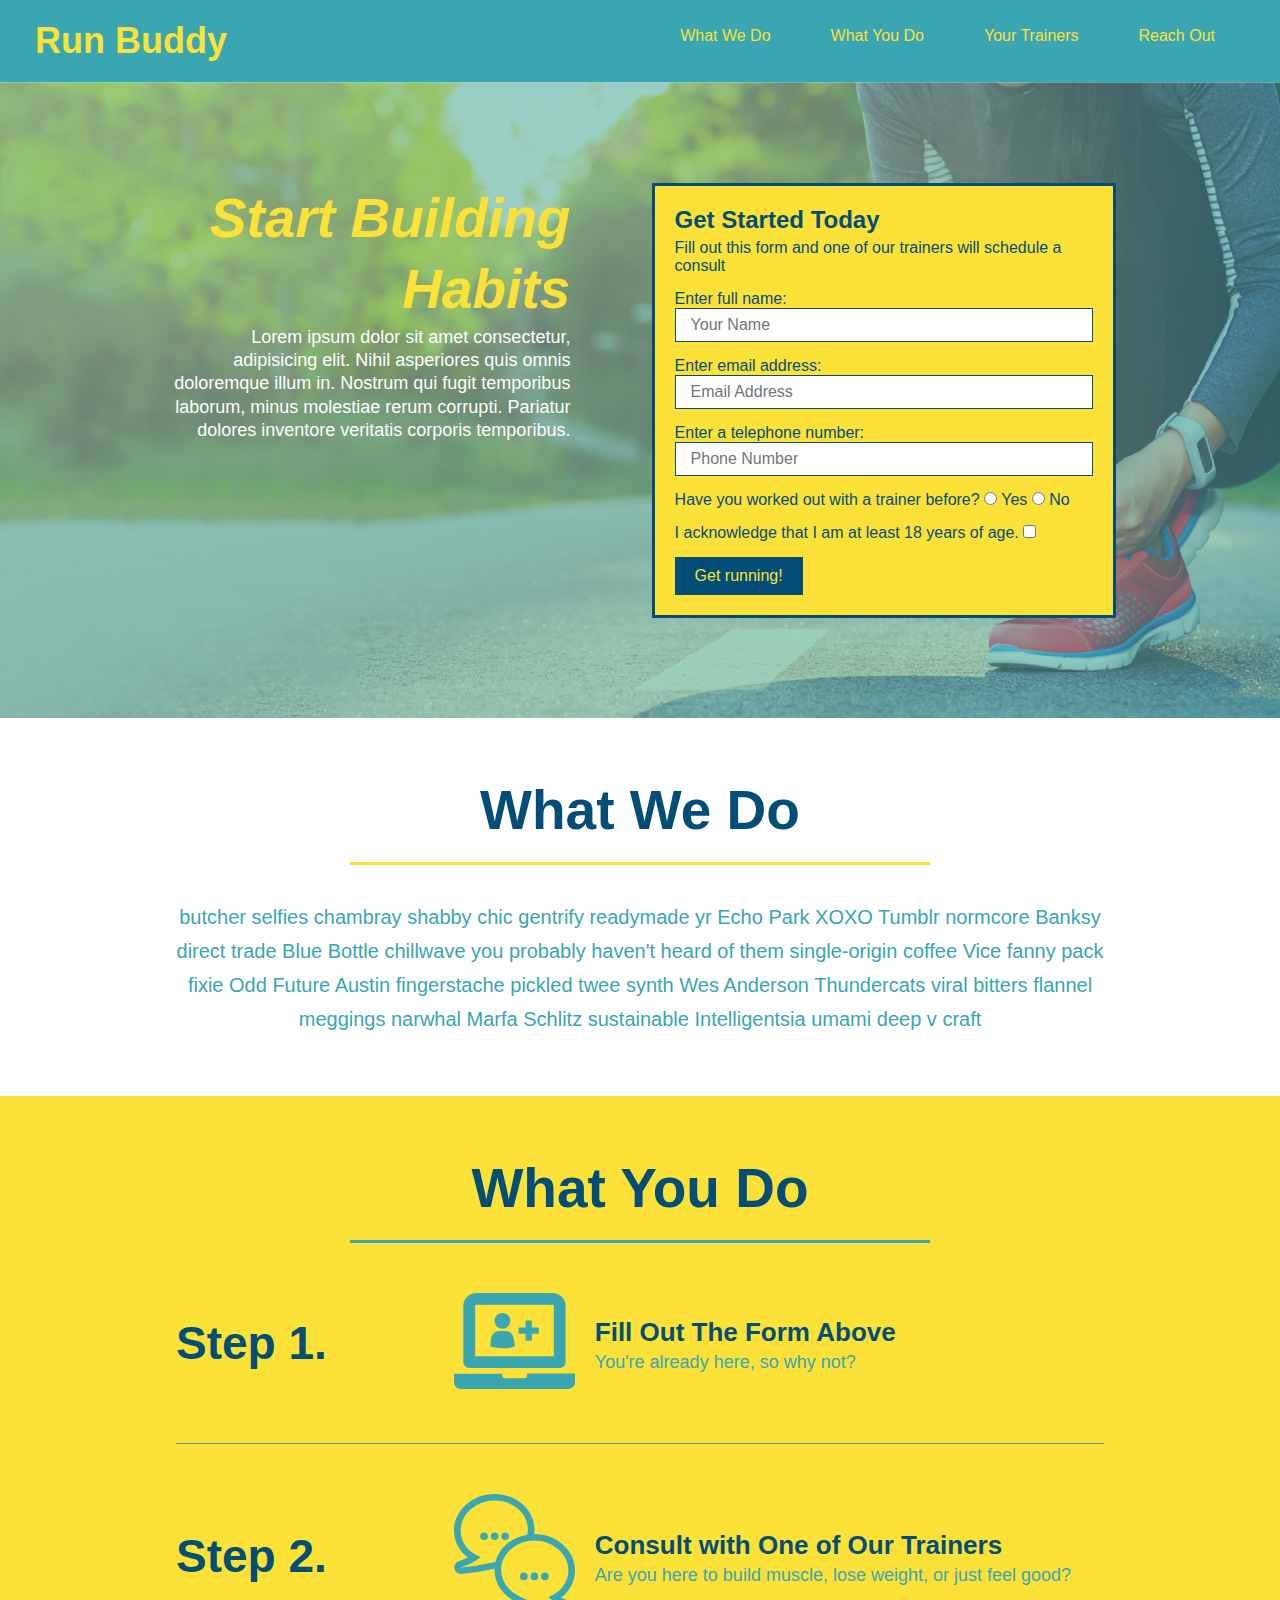
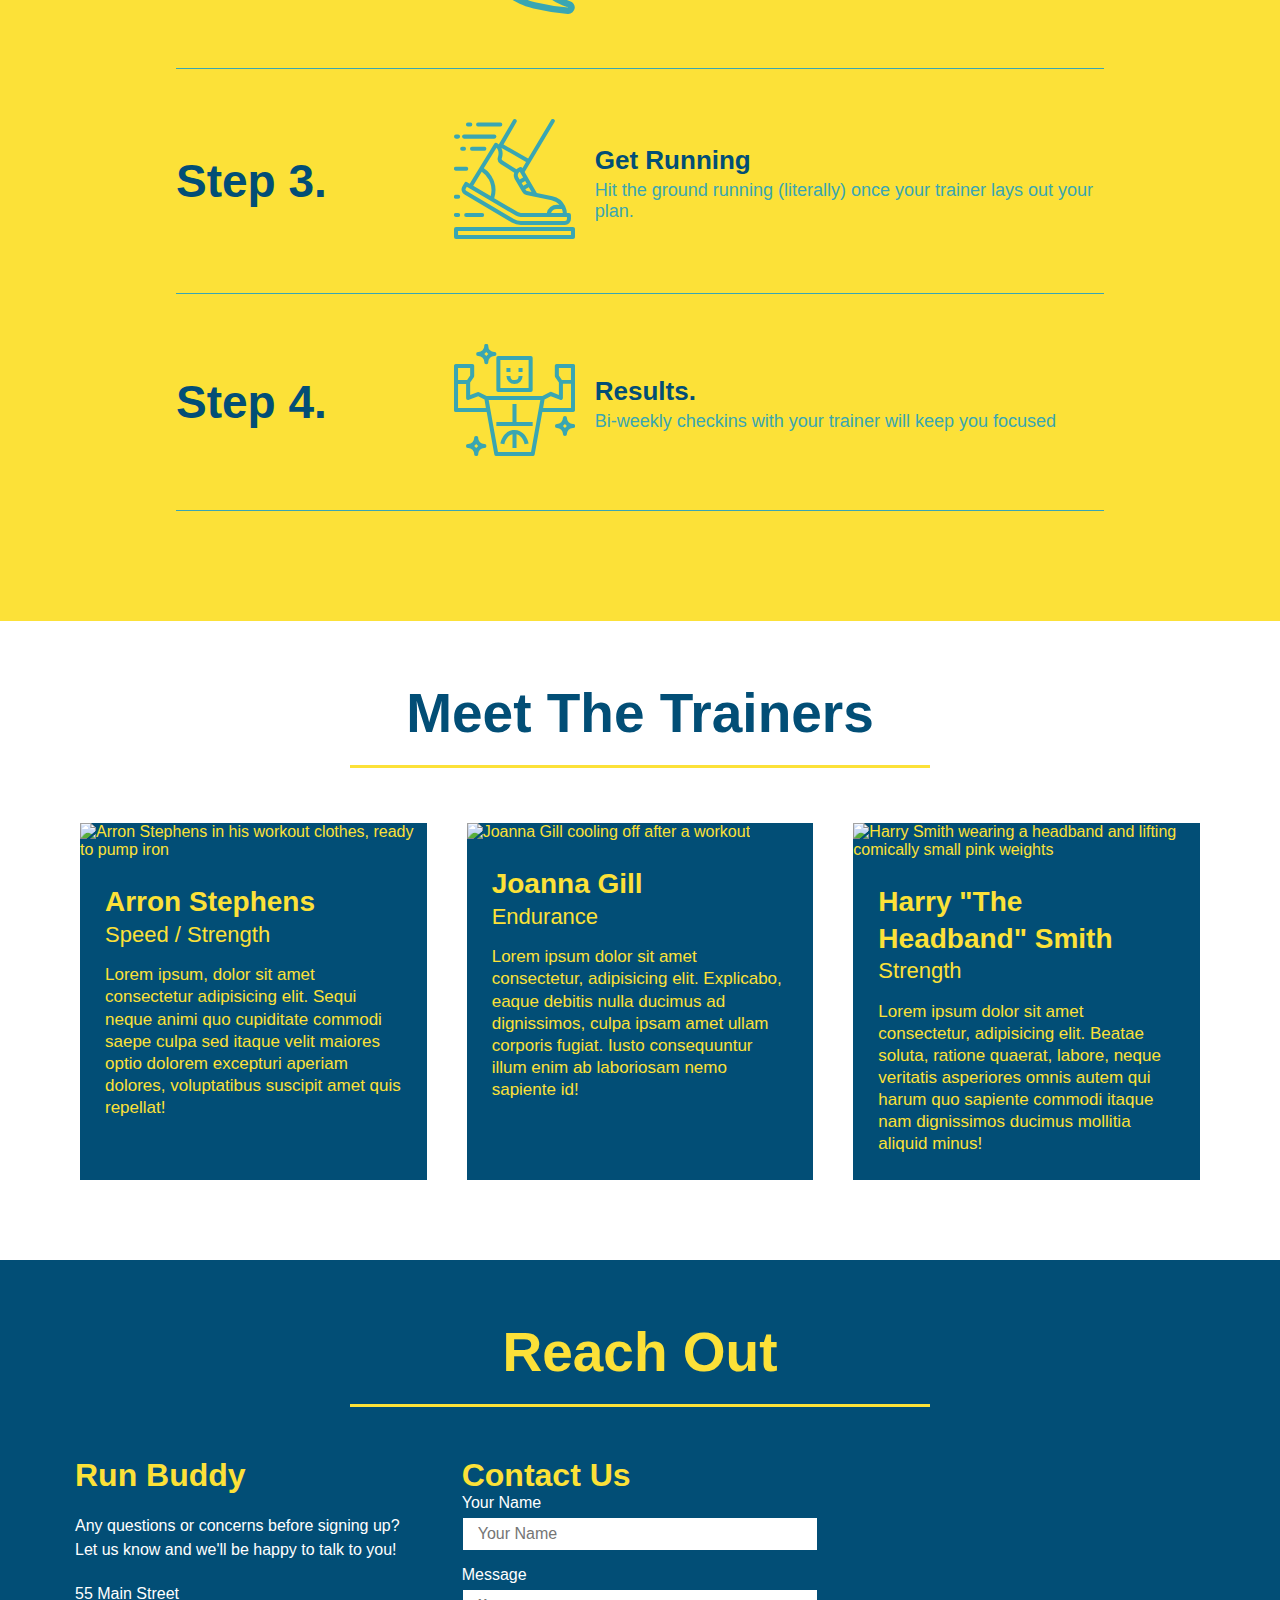
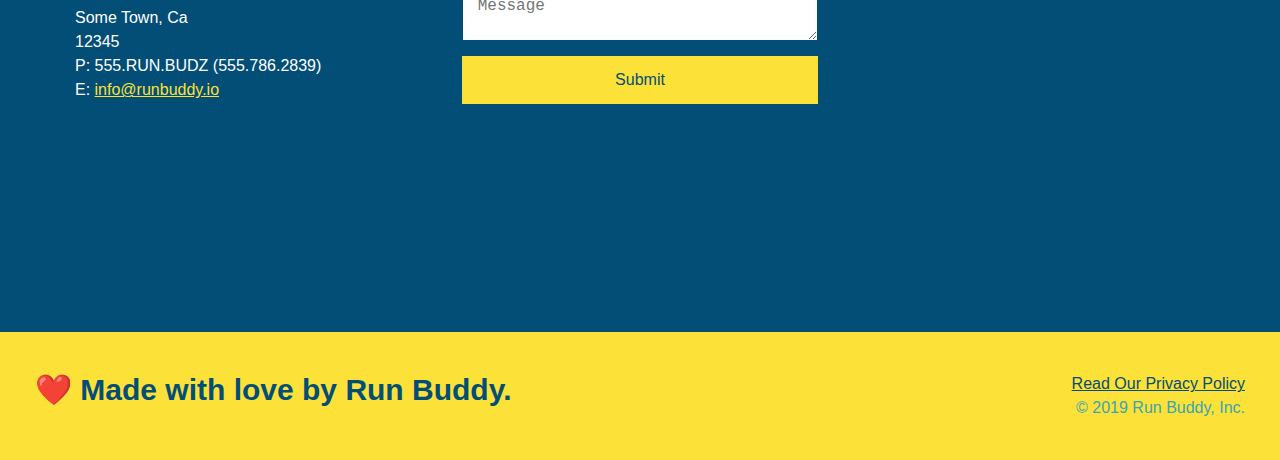
==== commit 66ce9c28: "Done with reach out" ====
--- a/index.html
+++ b/index.html
@@ -147,33 +147,18 @@
       <img src="./assets/images/trainer-3.jpg" alt="Harry Smith wearing a headband and lifting comically small pink weights" />
       <div class="trainer-bio">
         <h3 class="trainer-name">Harry "The Headband" Smith</h3>
-        <h4 class="trainer-role">Strength</h4>
+        <h4 class="trainer-">Strength</h4>
         <p> Lorem ipsum dolor sit amet consectetur, adipisicing elit. Beatae soluta, ratione quaerat, labore, neque veritatis asperiores
            omnis autem qui harum quo sapiente commodi itaque nam dignissimos ducimus mollitia aliquid minus!</p>
       </div>
     </article>
     </div>
   </section>
+
 <section id="reach-out" class="contact">
   <h2 class="section-title primary-border">Reach Out</h2>
-  <div class="contact-info">
-    <iframe src="https://www.google.com/maps/embed?pb=!1m18!1m12!1m3!1d3219.8505013958825!2d-86.72669854944708!3d36.194517509160505!2m3!1f0!2f0!3f0!3m2!1i1024!2i768!4f13.1!3m3!1m2!1s0x8864686b0454b54f%3A0xb037a3dbc74b4b2f!2s207%20Porter%20Village%20Cir%2C%20Nashville%2C%20TN%2037206!5e0!3m2!1sen!2sus!4v1607630395002!5m2!1sen!2sus" width="600" height="450" frameborder="0" style="border:0;" allowfullscreen="" aria-hidden="false" tabindex="0"    frameborder="0"
-    style="border:0"
-    allowfullscreen>
-  </iframe>
-  <div class="contact-form">
-    <h3>Contact Us</h3>
-    <form>
-       <label for="contact-name">Your Name</label>
-       <input type="text" id="contact-name" placeholder="Your Name" />
-  
-       <label for="contact-message">Message</label>
-       <textarea id="contact-message" placeholder="Message"></textarea>
-  
-       <button type="submit">Submit</button>
-      </form>
-  </div>
-  <div class="contact-info">
+<div class="contact-info">
+  <div>
     <h3>Run Buddy</h3>
     <p>
       Any questions or concerns before signing up?
@@ -187,9 +172,28 @@
       P: 555.RUN.BUDZ (555.786.2839)<br/>
       E: <a href="mailto:info@runbuddy.io">info@runbuddy.io</a>
     </address>
-    </div>
-  </div>
-  </section>
+  </div>
+
+  <div class="contact-form">
+    <h3>Contact Us</h3>
+    <form>
+       <label for="contact-name">Your Name</label>
+       <input type="text" id="contact-name" placeholder="Your Name" />
+  
+       <label for="contact-message">Message</label>
+       <textarea id="contact-message" placeholder="Message"></textarea>
+  
+       <button type="submit">Submit</button>
+      </form>
+  </div>
+
+    <iframe src="https://www.google.com/maps/embed?pb=!1m18!1m12!1m3!1d3219.8505013958825!2d-86.72669854944708!3d36.194517509160505!2m3!1f0!2f0!3f0!3m2!1i1024!2i768!4f13.1!3m3!1m2!1s0x8864686b0454b54f%3A0xb037a3dbc74b4b2f!2s207%20Porter%20Village%20Cir%2C%20Nashville%2C%20TN%2037206!5e0!3m2!1sen!2sus!4v1607630395002!5m2!1sen!2sus" width="600" height="450" frameborder="0" style="border:0;" allowfullscreen="" aria-hidden="false" tabindex="0"    frameborder="0"
+    style="border:0"
+    allowfullscreen>
+    </iframe>
+</div>
+</section>
+
   <footer>
     <h2>❤️ Made with love by Run Buddy.</h2>
     <div>
--- a/assets/css/style.css
+++ b/assets/css/style.css
@@ -276,17 +276,22 @@
   color: #fce138;
 }
 
+.contact-info > * {
+  flex: 1;
+  margin: 15px;
+}
+
+.contact-info {
+  display: flex;
+  justify-content: space-between;
+  flex-wrap: wrap;
+}
+
 .contact-info iframe {
-  width: 400px;
   height: 400px;
 }
 
 .contact-info div {
-  width: 410px;
-  display: inline-block;
-  vertical-align: top;
-  text-align: left;
-  margin: 30px 0 0 60px;
   color: white;
 }
 
@@ -294,11 +299,12 @@
   color: #fce138;
   font-size: 32px;
 }
+
 
 .contact-info p, .contact-info address {
   margin: 20px 0;
   line-height: 1.5;
-  font-size: 20px;
+  font-size: 16px;
   font-style: normal;
 }
 
@@ -306,6 +312,32 @@
   color: #fce138;
 }
 
+.contact-info p, .contact-info address {
+  font-size: 16px;
+}
+
+.contact-form input, .contact-form textarea {
+  border: 1px solid #024e76;
+  display: block;
+  padding: 7px 15px;
+  font-size: 16px;
+  color: #024e76;
+  width: 100%;
+  margin-bottom: 15px;
+  margin-top: 5px;
+}
+
+.contact-form button {
+  width: 100%;
+  border: none;
+  background: #fce138;
+  color: #024e76;
+  text-align: center;
+  padding: 15px 0;
+  font-size: 16px;
+
+
+}
 /* REACH OUT STYLES END */
 
 /* Utility Classes */
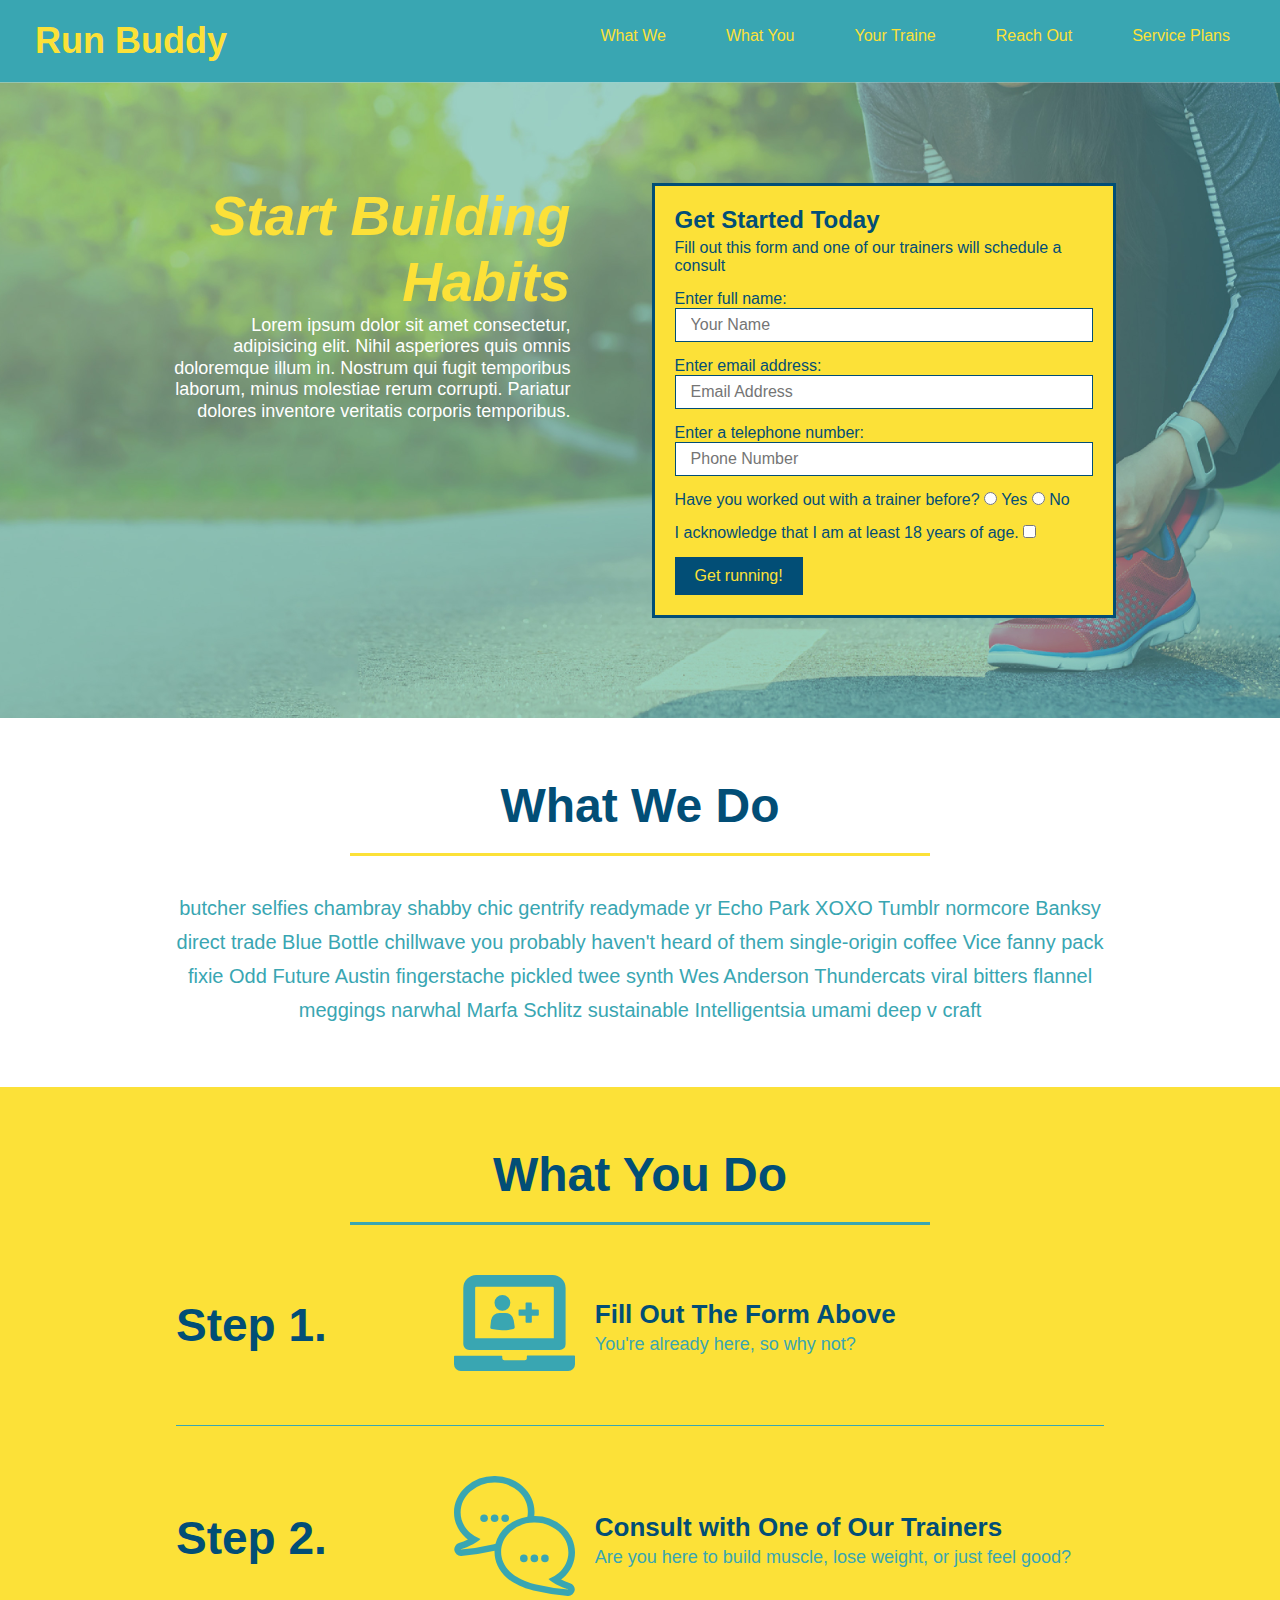
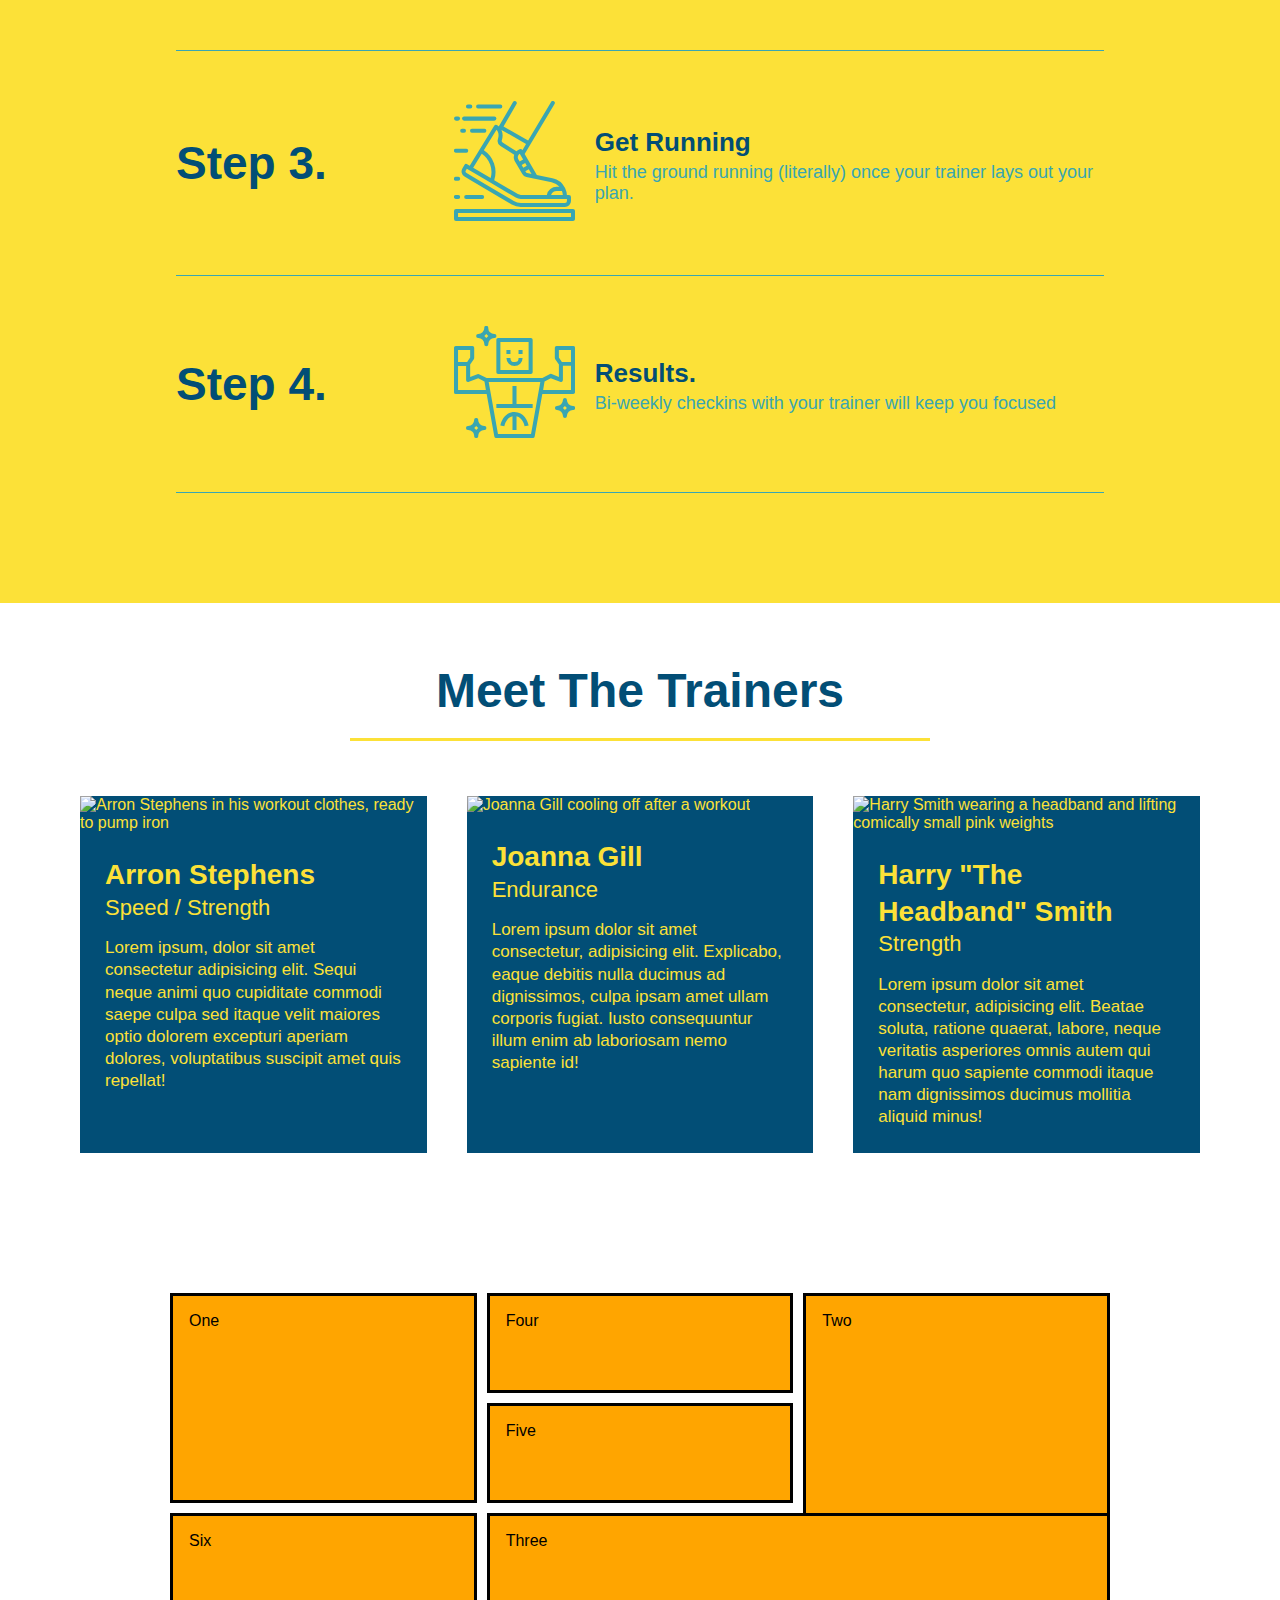
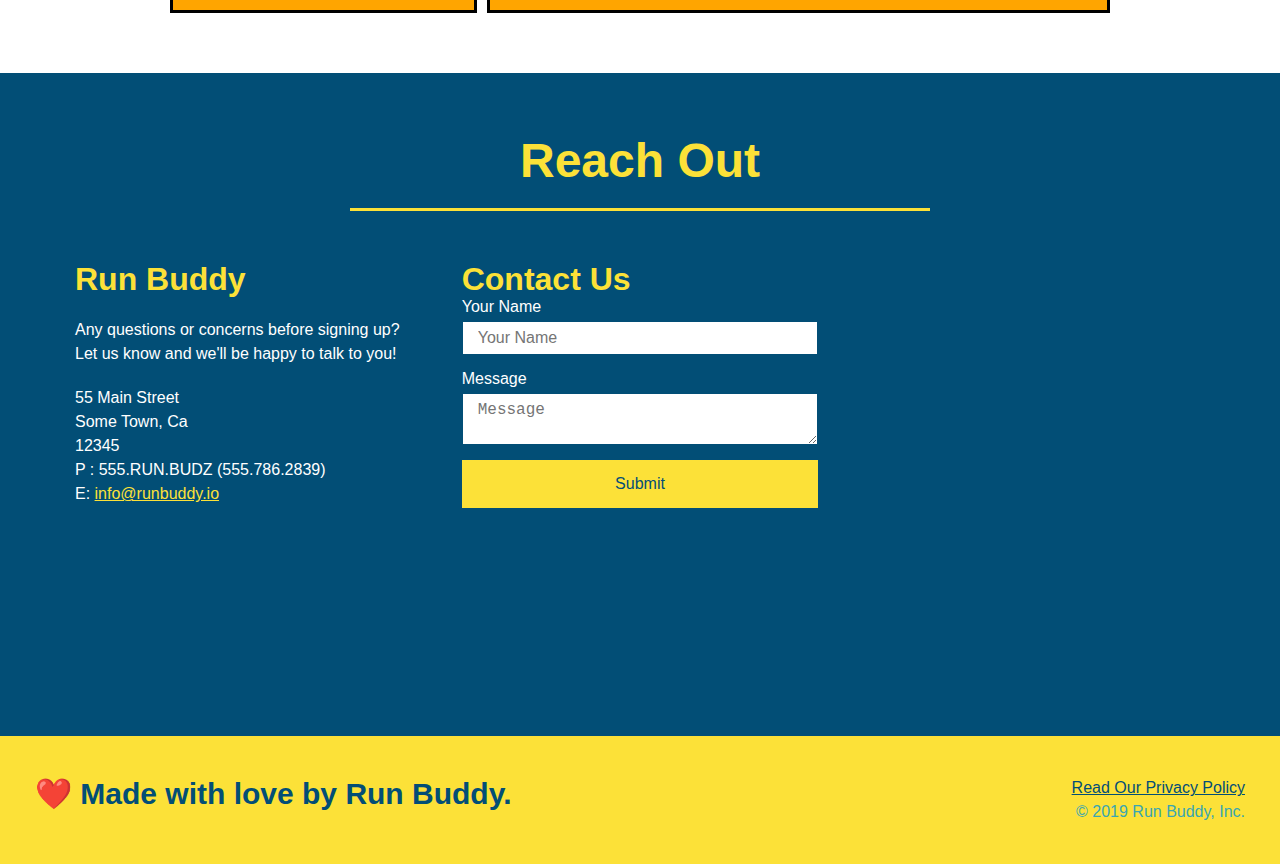
==== commit 3867a403: "example grid" ====
--- a/index.html
+++ b/index.html
@@ -2,26 +2,20 @@
 <html lang="en">
 <head>
     <meta charset="UTF-8" />
+    <meta name="viewport" content="width=device-width, initial-scale=1.0" />
     <title>Run Buddy</title>
     <link rel="stylesheet" href="./assets/css/style.css" />
 </head>
 <body>
- <header>
+  <header>
     <h1> <a href="/">Run Buddy</a></h1>
     <nav>
       <ul>
-        <li>
-          <a href="#what-we-do">What We Do</a>
-        </li>
-        <li>
-          <a href="#what-you-do">What You Do</a>
-        </li>
-        <li>
-          <a href="#your-trainers">Your Trainers</a>
-        </li>
-        <li>
-          <a href="#reach-out">Reach Out</a>
-        </li>
+        <li><a href="#what-we-do">What We </li>
+        <li><a href="#what-you-do">What You </li>
+        <li><a href="#your-trainers">Your Traine</li>
+        <li><a href="#reach-out">Reach Out</li>
+          <li><a href="#service-plans">Service Plans</a></li>
       </ul>
     </nav>
   </header>
@@ -70,54 +64,54 @@
   </section>
   <section id="what-you-do" class="steps">
     <h2 class="section-title secondary-border">What You Do</h2>
-  <div class="step">
-    <h3> Step 1.</h3>
-    <div class="step-info">
-      <div class="step-img">
-        <img src="./assets/images/step-1.svg" alt="/" />
-      </div>
-      <div class="step-text">
-        <h4>Fill Out The Form Above</h4>
-        <p>You're already here, so why not?</p>
-      </div>
-    </div>
-  </div>
-  <div class="step">
-    <h3>Step 2.</h3>
-    <div class="step-info">
-      <div class="step-img">
-        <img src="./assets/images/step-2.svg" alt="/" />
-      </div>
-      <div class="step-text">
-        <h4>Consult with One of Our Trainers</h4>
-        <p>Are you here to build muscle, lose weight, or just feel good?</p>
-      </div>
-    </div>
-  </div>  
-  <div class="step">
-    <h3>Step 3.</h3>
-    <div class="step-info">
-      <div class="step-img">
-        <img src="./assets/images/step-3.svg" alt="/">
-      </div>
-      <div class="step-text">
-        <h4>Get Running</h4>
-        <p>Hit the ground running (literally) once your trainer lays out your plan.</p>
-      </div>
-    </div>
-  </div>
-  <div class="step">
-    <h3>Step 4.</h3>
-    <div class="step-info">
-      <div class="step-img">
-        <img src="./assets/images/step-4.svg" alt="">
-      </div>
-      <div class="step-text">
-        <h4>Results.</h4>
-        <p>Bi-weekly checkins with your trainer will keep you focused</p>
-      </div>
-    </div>
-  </div>
+    <div class="step">
+      <h3> Step 1.</h3>
+      <div class="step-info">
+        <div class="step-img">
+          <img src="./assets/images/step-1.svg" alt="/" />
+        </div>
+        <div class="step-text">
+          <h4>Fill Out The Form Above</h4>
+          <p>You're already here, so why not?</p>
+        </div>
+      </div>
+    </div>
+    <div class="step">
+      <h3>Step 2.</h3>
+      <div class="step-info">
+        <div class="step-img">
+          <img src="./assets/images/step-2.svg" alt="/" />
+        </div>
+        <div class="step-text">
+          <h4>Consult with One of Our Trainers</h4>
+          <p>Are you here to build muscle, lose weight, or just feel good?</p>
+        </div>
+      </div>
+    </div>  
+    <div class="step">
+      <h3>Step 3.</h3>
+      <div class="step-info">
+        <div class="step-img">
+          <img src="./assets/images/step-3.svg" alt="/">
+        </div>
+        <div class="step-text">
+          <h4>Get Running</h4>
+          <p>Hit the ground running (literally) once your trainer lays out your plan.</p>
+        </div>
+      </div>
+    </div>
+    <div class="step">
+      <h3>Step 4.</h3>
+      <div class="step-info">
+        <div class="step-img">
+          <img src="./assets/images/step-4.svg" alt="">
+        </div>
+        <div class="step-text">
+          <h4>Results.</h4>
+          <p>Bi-weekly checkins with your trainer will keep you focused</p>
+        </div>
+      </div>
+    </div>
   </section>
   <section id="your-trainers" class="trainers">
     <h2 class="section-title primary-border">Meet The Trainers</h2>
@@ -154,45 +148,54 @@
     </article>
     </div>
   </section>
+  <section id="service-plans" class="services">
+    <div class="service-grid-container">
+      <div class="service-grid-item box1">One</div>
+      <div class="service-grid-item box2">Two</div>
+      <div class="service-grid-item box3">Three</div>
+      <div class="service-grid-item box4">Four</div>
+      <div class="service-grid-item box5">Five</div>
+      <div class="service-grid-item box6">Six</div>
+    </div>
+  </section>
+  <section id="reach-out" class="contact">
+    <h2 class="section-title primary-border">Reach Out</h2>
+    <div class="contact-info">
+      <div>
+        <h3>Run Buddy</h3>
+        <p>
+          Any questions or concerns before signing up?
+          <br />
+         Let us know and we'll be happy to talk to you!
+        </p>
+        <address>
+          55 Main Street <br/>
+          Some Town, Ca <br/>
+          12345<br />
+          P : 555.RUN.BUDZ (555.786.2839)<br/>
+          E: <a href="mailto:info@runbuddy.io">info@runbuddy.io</a>
+        </address>
+      </div>
 
-<section id="reach-out" class="contact">
-  <h2 class="section-title primary-border">Reach Out</h2>
-<div class="contact-info">
-  <div>
-    <h3>Run Buddy</h3>
-    <p>
-      Any questions or concerns before signing up?
-      <br />
-      Let us know and we'll be happy to talk to you!
-    </p>
-    <address>
-      55 Main Street <br/>
-      Some Town, Ca <br/>
-      12345<br />
-      P: 555.RUN.BUDZ (555.786.2839)<br/>
-      E: <a href="mailto:info@runbuddy.io">info@runbuddy.io</a>
-    </address>
-  </div>
+      <div class="contact-form">
+       <h3>Contact Us</h3>
+        <form>
+          <label for="contact-name">Your Name</label>
+          <input type="text" id="contact-name" placeholder="Your Name" />
+        
+          <label for="contact-message">Message</label>
+          <textarea id="contact-message" placeholder="Message"></textarea>
+  
+          <button type="submit">Submit</button>
+          </form>
+      </div>
 
-  <div class="contact-form">
-    <h3>Contact Us</h3>
-    <form>
-       <label for="contact-name">Your Name</label>
-       <input type="text" id="contact-name" placeholder="Your Name" />
-  
-       <label for="contact-message">Message</label>
-       <textarea id="contact-message" placeholder="Message"></textarea>
-  
-       <button type="submit">Submit</button>
-      </form>
-  </div>
-
-    <iframe src="https://www.google.com/maps/embed?pb=!1m18!1m12!1m3!1d3219.8505013958825!2d-86.72669854944708!3d36.194517509160505!2m3!1f0!2f0!3f0!3m2!1i1024!2i768!4f13.1!3m3!1m2!1s0x8864686b0454b54f%3A0xb037a3dbc74b4b2f!2s207%20Porter%20Village%20Cir%2C%20Nashville%2C%20TN%2037206!5e0!3m2!1sen!2sus!4v1607630395002!5m2!1sen!2sus" width="600" height="450" frameborder="0" style="border:0;" allowfullscreen="" aria-hidden="false" tabindex="0"    frameborder="0"
-    style="border:0"
-    allowfullscreen>
-    </iframe>
-</div>
-</section>
+        <iframe src="https://www.google.com/maps/embed?pb=!1m18!1m12!1m3!1d3219.8505013958825!2d-86.72669854944708!3d36.194517509160505!2m3!1f0!2f0!3f0!3m2!1i1024!2i768!4f13.1!3m3!1m2!1s0x8864686b0454b54f%3A0xb037a3dbc74b4b2f!2s207%20Porter%20Village%20Cir%2C%20Nashville%2C%20TN%2037206!5e0!3m2!1sen!2sus!4v1607630395002!5m2!1sen!2sus" width="600" height="450" frameborder="0" style="border:0;" allowfullscreen="" aria-hidden="false" tabindex="0"    frameborder="0"
+        style="border:0"
+        allowfullscreen>
+        </iframe>
+    </div>
+  </section>
 
   <footer>
     <h2>❤️ Made with love by Run Buddy.</h2>
--- a/assets/css/style.css
+++ b/assets/css/style.css
@@ -9,7 +9,11 @@
     font-family: Helvetica, Arial, sans-serif;
   }
 
-  /* apply styles to <header> */
+  section {
+    padding: 60px;
+  }
+
+  /* <header> */
 header {
     padding: 20px 35px;
     background-color: #39a6b2;
@@ -47,7 +51,7 @@
   }
 
   header nav ul li a {
-    margin: 0 30px;
+    margin: 10px 15px;
     font-weight: lighter;
     font-size: 1.55 vw;
   }
@@ -60,35 +64,8 @@
     display: inline;
   }
 
-  footer {
-    background: #fce138;
-    width: 100%;
-    padding: 40px 35px;
-    display: flex;
-    justify-content: space-between;
-    flex-wrap: wrap;
-  }
-
-  footer h2 {
-    color: #024e76;
-    font-size: 30px;
-    margin: 0;
-  }
-
-  footer div {
-    line-height: 1.5;
-    text-align: right;
-  }
-
-  footer a {
-    color: #024e76;
-  }
-
-  section {
-    padding: 60px;
-  }
-
   /* Hero Style Start */
+  
 .hero {
   background-image: url("../images/hero-bg.jpg");
   background-size: cover;
@@ -96,6 +73,7 @@
   display: flex;
   justify-content: center;
   flex-wrap: wrap;
+  align-items: flex-start;
 }
 
 .hero-cta {
@@ -104,7 +82,7 @@
   margin: 3.5%;
   color: #fff;
   font-size: 18px;
-  line-height: 1.3;
+  line-height: 1.2;
 }
 
 .hero-cta h2 {
@@ -164,7 +142,7 @@
 }
 
 .section-title {
-  font-size: 55px;
+  font-size: 48px;
   color: #024e76;
   border-bottom: 3px solid;
   padding-bottom: 20px;
@@ -227,6 +205,8 @@
   margin-right: 20px;
 }
 
+/* Trainers */
+
 .trainers {
   width: 100%;
   margin: 0 auto;
@@ -268,6 +248,9 @@
   font-size: 17px;
 }
 
+
+/* ReachOut Section*/
+
 .contact {
   background-color: #024e76;
 }
@@ -335,10 +318,33 @@
   text-align: center;
   padding: 15px 0;
   font-size: 16px;
-
-
-}
-/* REACH OUT STYLES END */
+}
+
+  /* footer */
+
+  footer {
+    background: #fce138;
+    width: 100%;
+    padding: 40px 35px;
+    display: flex;
+    justify-content: space-between;
+    flex-wrap: wrap;
+  }
+
+  footer h2 {
+    color: #024e76;
+    font-size: 30px;
+    margin: 0;
+  }
+
+  footer div {
+    line-height: 1.5;
+    text-align: right;
+  }
+
+  footer a {
+    color: #024e76;
+  }
 
 /* Utility Classes */
 
@@ -352,4 +358,156 @@
 
 .flex-row {
   display: flex;
+}
+
+/* MEDIA QUERY FOR SMALLER DESKTOP SCREENS AND SMALLER */
+@media screen and (max-width: 980px) {
+  header {
+    padding-bottom: 0;
+    justify-content: center;
+  }
+
+  header h1 {
+    width: 100%;
+    text-align: center;
+  }
+
+  header nav ul {
+    margin-top: 20px;
+    width: 100%;
+    justify-content: center;
+  }
+
+  header nav ul li a {
+    font-size: 20px;
+  }
+
+  footer h2, footer div {
+    text-align: center;
+    width: 100%;
+  }
+
+  .hero-cta, .hero-form {
+    width: 100%;
+  }
+
+  .hero-cta {
+    text-align: center;
+  }
+
+  .section-title {
+    width: 80%;
+  }
+
+  .trainer {
+    flex: 0 70%;
+ 
+  }
+
+  .contact-info iframe{
+    flex: 1 100%;
+  }
+
+  .trainers {
+    justify-content: center;
+  }
+
+}
+
+
+
+/* MEDIA QUERY FOR TABLETS AND SMALLER */
+@media screen and (max-width: 768px) {
+  section {
+    padding: 30px 15px;
+  }
+
+  .step h3 {
+    flex: 1 100%;
+    text-align: center;
+  }
+
+  .step-info {
+    flex: 2 100%;
+    text-align: center;
+    justify-content: center;
+  }
+
+  .step-img {
+    flex: 0 32%;
+    margin-right: 0;
+    margin-top: 15px;
+    margin-bottom: 15px;
+  }
+
+  .step-text {
+    flex: 100%;  
+  }
+
+  .trainer {
+    flex: 0 100%;
+  }
+
+  .contact-info > * {
+    flex: 0 100%;
+  }
+
+}
+.service-grid-container {
+  max-width: 940px;
+  margin: 0 auto;
+  display: grid;
+  grid-template-columns: repeat(3, 1fr);
+  grid-template-rows: repeat(3, 100px);
+  grid-gap: 10px;
+  justify-items: start | end | center | stretch;
+}
+
+.service-grid-item {
+  background-color: orange;
+  border: solid;
+  padding: 1em;
+  color: black;
+}
+
+.box1 {
+  grid-column-start: 1; 
+  grid-column-end: 2; 
+  grid-row-start: 1; 
+  grid-row-end: 3; 
+}
+
+.box2 {
+  grid-column: 3/4; 
+  grid-row: 1/-1; 
+}
+
+.box3 {
+  grid-column: 2/ span 2; 
+  grid-row: 3/ span 1; 
+}
+/* MEDIA QUERY FOR MOBILE PHONES AND SMALLER */
+@media screen and (max-width: 575px) {
+  
+  .hero-form button {
+    width: 100%;
+  }
+
+  .section-title {
+    width: 95%;
+  }
+
+  .intro p {
+    width: 100%;
+  }
+
+  .contact-info {
+    text-align: center;
+  }
+
+  .contact-form {
+    order: 3;
+  }
+
+
 }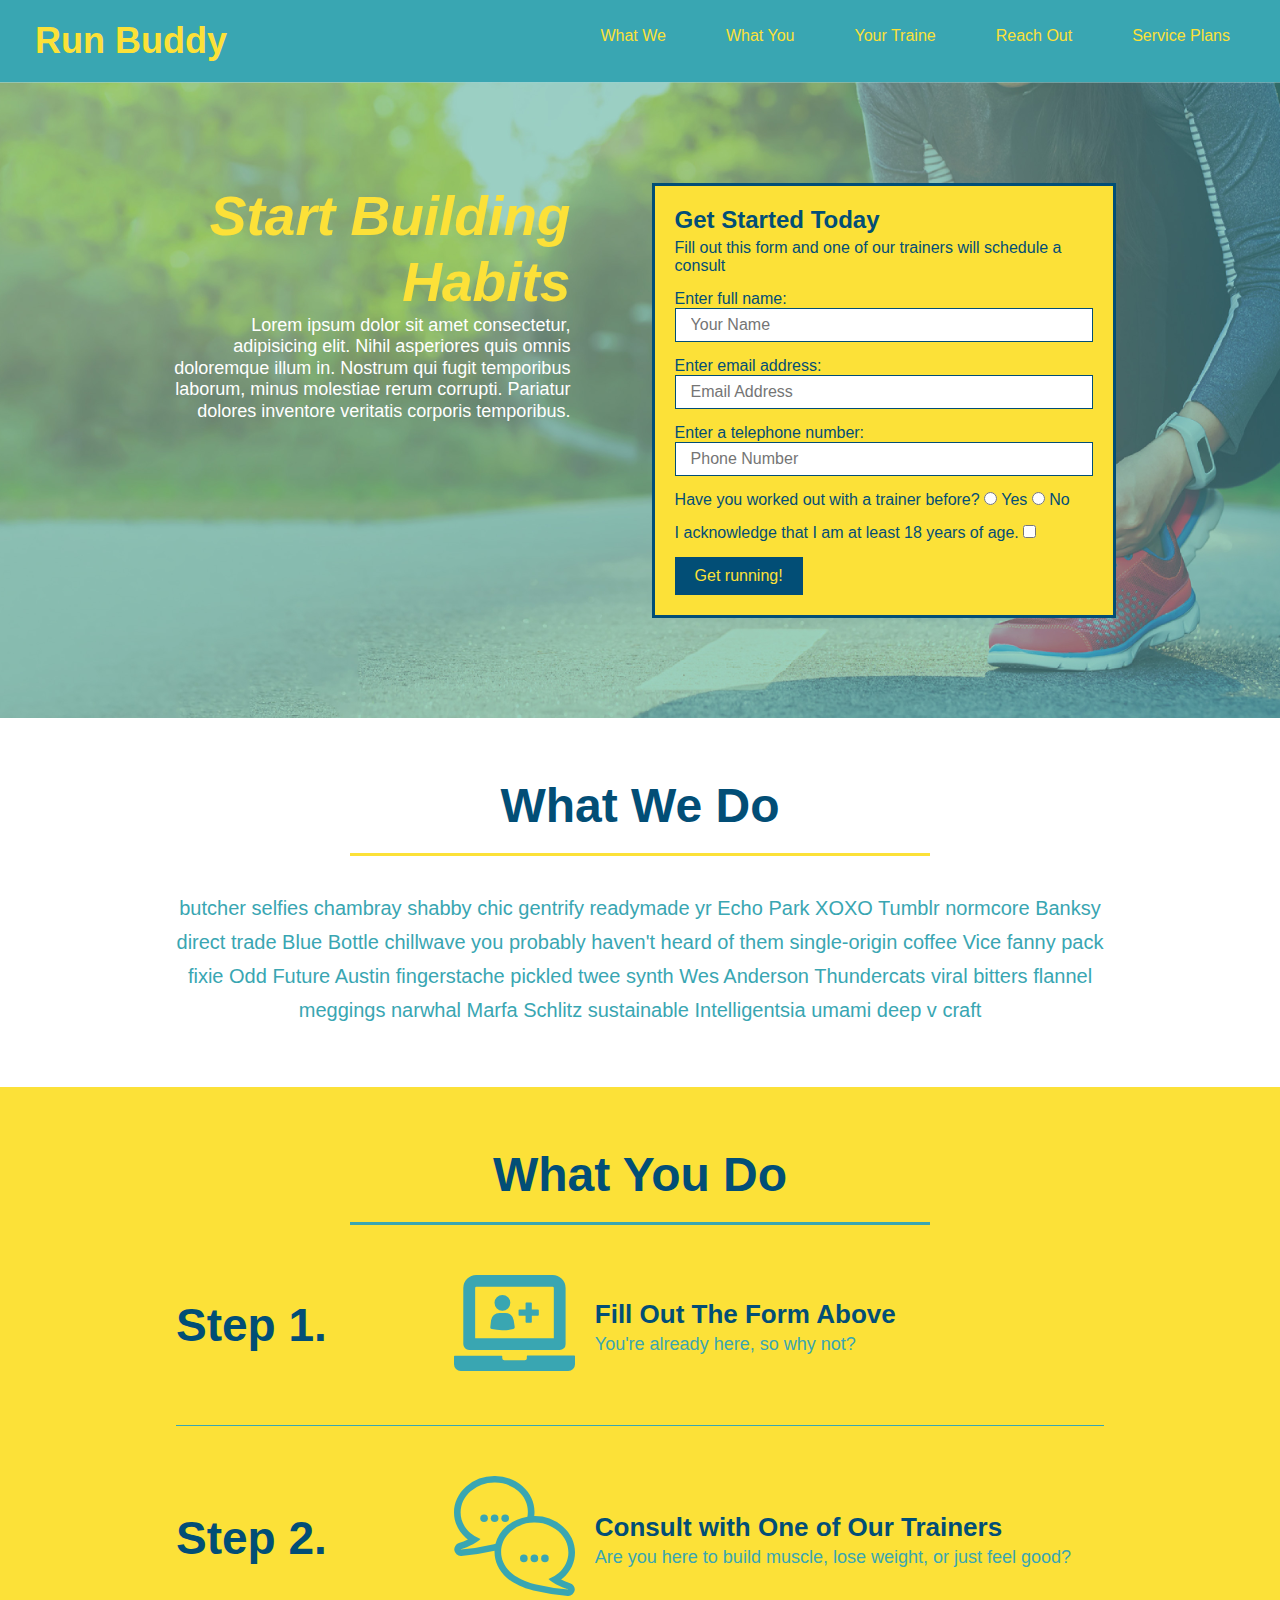
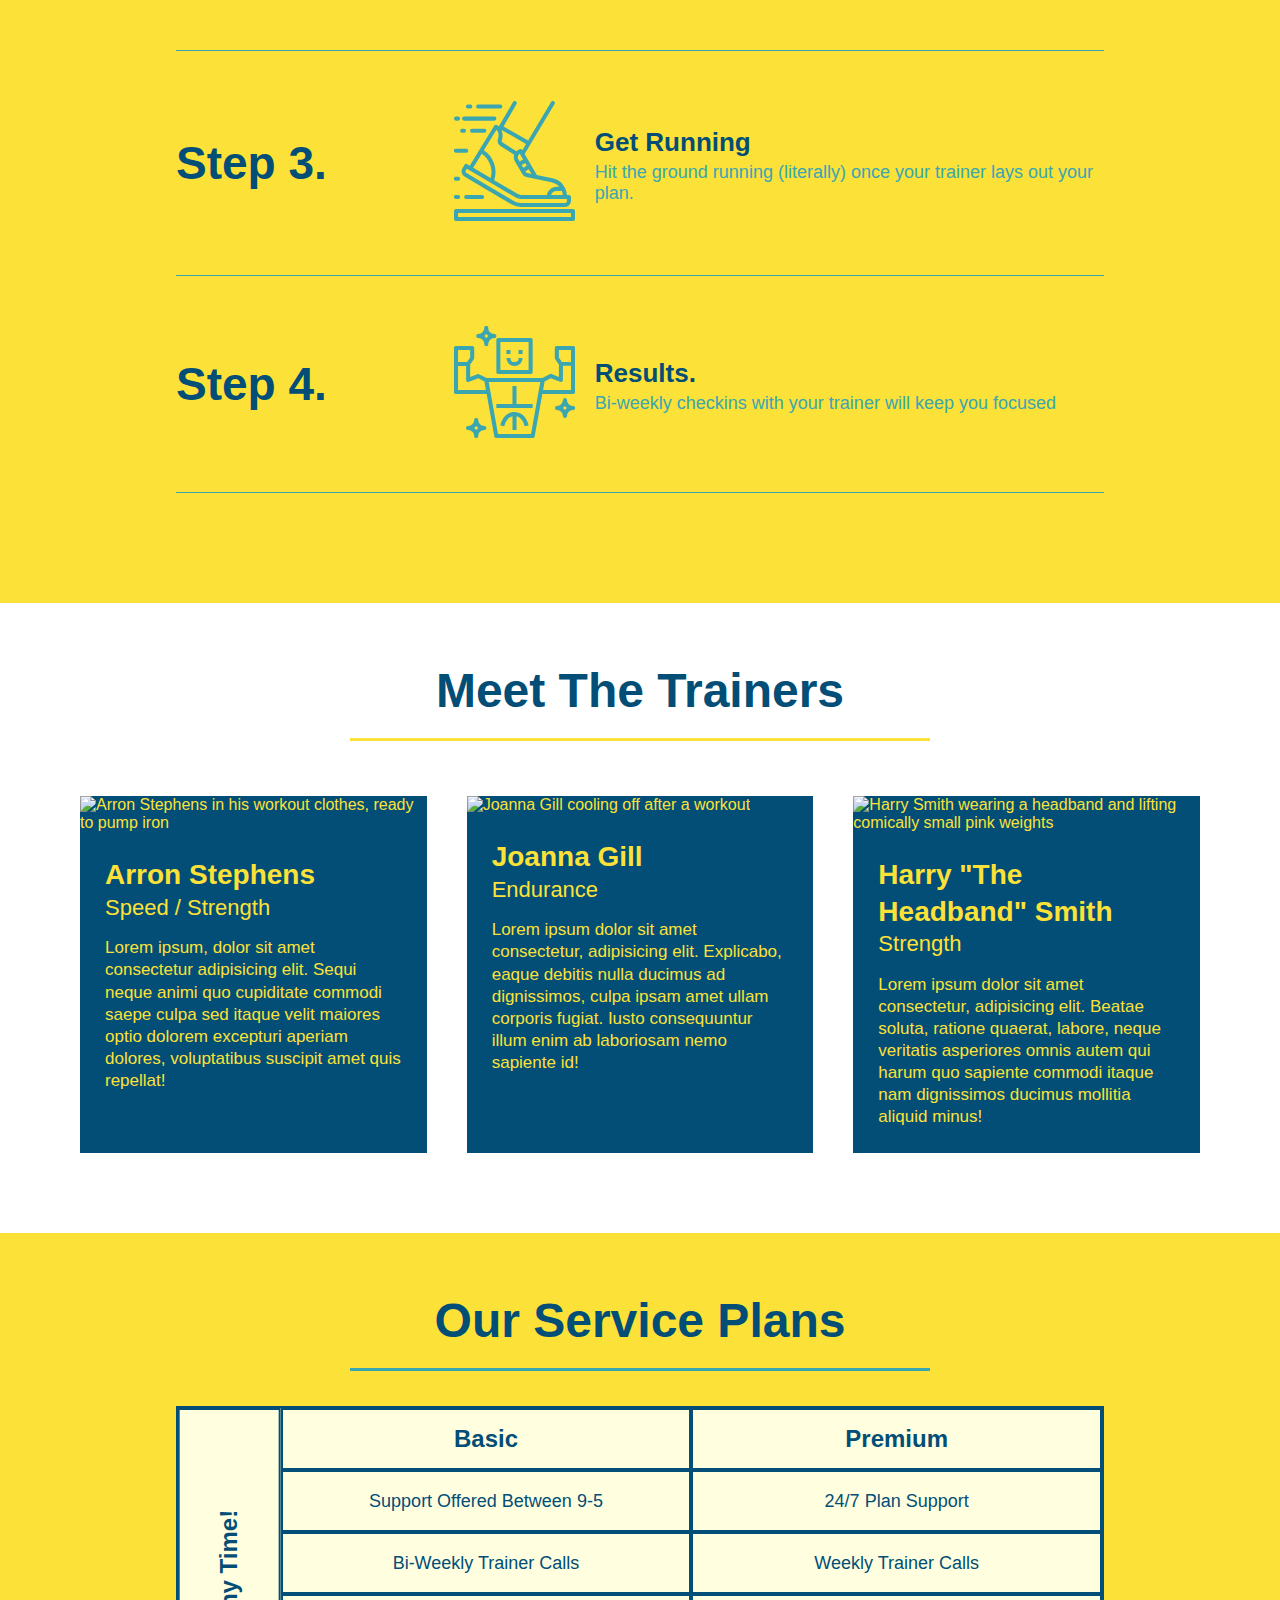
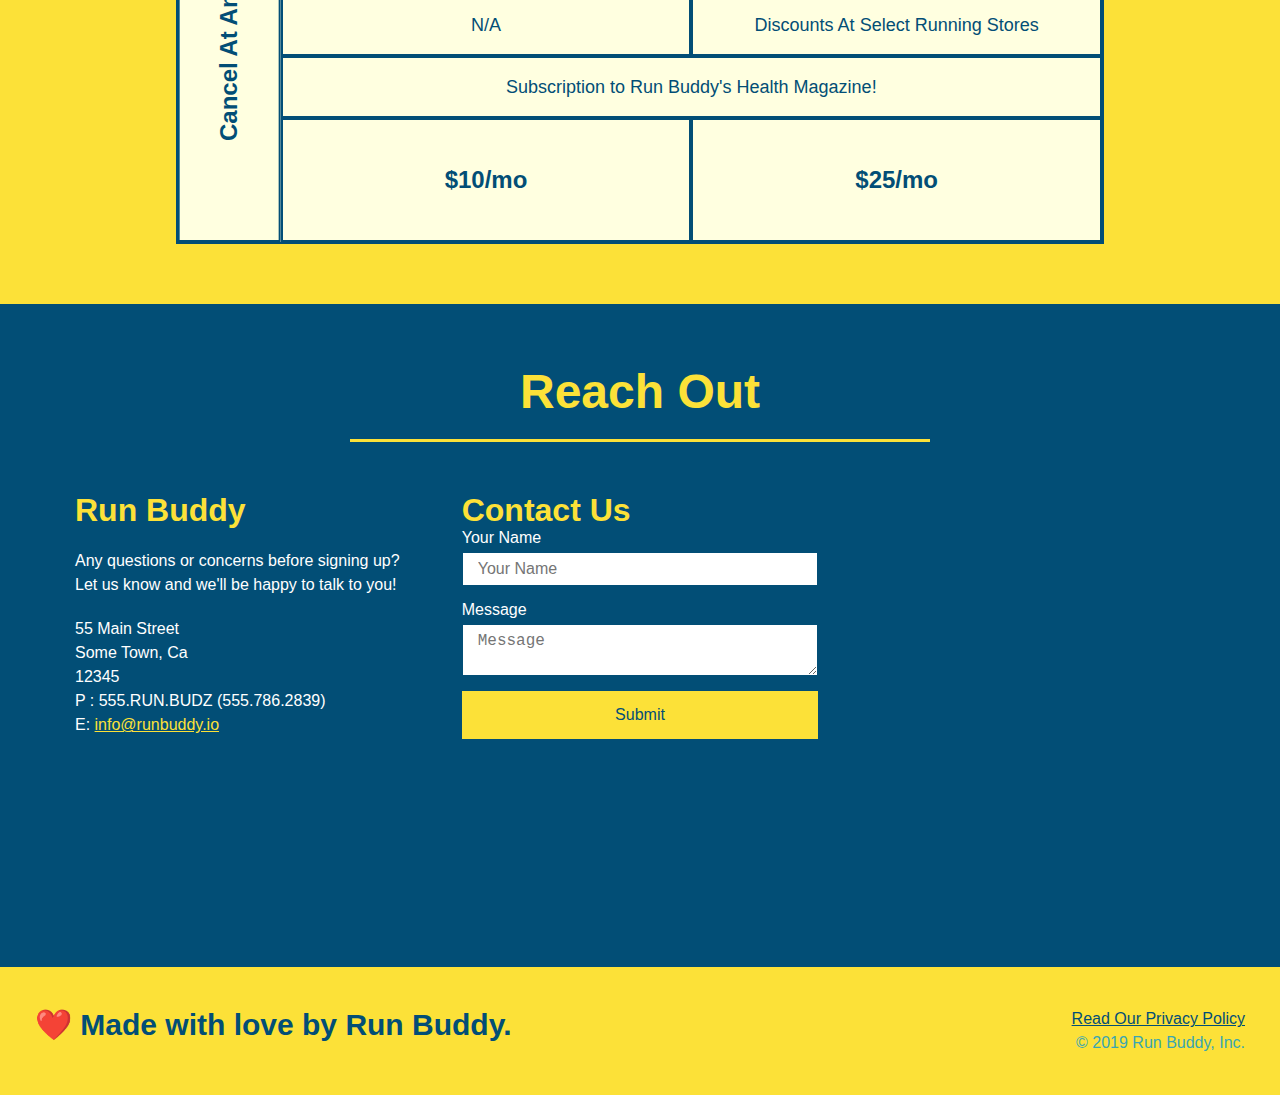
==== commit e69b3e43: "added service table compariosn" ====
--- a/index.html
+++ b/index.html
@@ -148,16 +148,67 @@
     </article>
     </div>
   </section>
+
+
+
+
   <section id="service-plans" class="services">
-    <div class="service-grid-container">
-      <div class="service-grid-item box1">One</div>
-      <div class="service-grid-item box2">Two</div>
-      <div class="service-grid-item box3">Three</div>
-      <div class="service-grid-item box4">Four</div>
-      <div class="service-grid-item box5">Five</div>
-      <div class="service-grid-item box6">Six</div>
-    </div>
-  </section>
+    <h2 class="section-title secondary-border">
+      Our Service Plans
+    </h2>
+    <div class="service-grid-wrapper">
+      <div class="service-grid-container">
+        <div class="service-grid-item basic grid-head">
+          Basic
+        </div>
+        <div class="service-grid-item premium grid-head">
+          Premium
+        </div>
+        <!-- Body -->
+        <div class="service-grid-item basic">
+          Support Offered Between 9-5
+        </div>
+        
+        <div class="service-grid-item premium">
+          24/7 Plan Support
+        </div>
+        
+        <div class="service-grid-item basic">
+          Bi-Weekly Trainer Calls
+        </div>
+        
+        <div class="service-grid-item premium">
+          Weekly Trainer Calls
+        </div>
+        
+        <div class="service-grid-item basic">
+          N/A
+        </div>
+        
+        <div class="service-grid-item premium">
+          Discounts At Select Running Stores
+        </div>
+        
+        <div class="service-grid-item both">
+          Subscription to Run Buddy's Health Magazine!
+        </div>
+        
+        <div class="service-grid-item grid-price basic grid-price">
+          $10/mo
+        </div>
+        
+        <div class="service-grid-item grid-price premium grid-price">
+          $25/mo
+        </div>
+        
+        <div class="service-grid-item cancel">
+          Cancel At Any Time!
+        </div>
+  
+      </div> <!-- div service-grid-container -->
+    </div> 
+  </section>
+
   <section id="reach-out" class="contact">
     <h2 class="section-title primary-border">Reach Out</h2>
     <div class="contact-info">
--- a/assets/css/style.css
+++ b/assets/css/style.css
@@ -414,7 +414,55 @@
 
 }
 
-
+.services {
+  background:#fce138;
+}
+
+.service-grid-wrapper {
+  display: flex;
+  width: 100%;
+  justify-content: center;
+}
+
+.service-grid-container {
+  background: lightyellow;
+  width: 80%;
+  display: grid;
+  grid-template-columns: 1fr repeat(2, 4fr);
+  grid-template-rows: repeat(5, 1fr) 2fr;
+  border: 2px solid #024e76;
+  color: #024e76;
+  font-size: 18px;
+}
+
+.service-grid-item {
+  padding: 15px 0;
+  border: 2px solid #024e76;
+  display: flex;
+  align-items: center;
+  justify-content: center;
+  text-align: center;
+}
+
+.service-grid-item.basic {
+  grid-column: 2 / span 1;
+}
+
+.service-grid-item.both {
+  grid-column: 2 / span 2;
+}
+
+.service-grid-item.cancel {
+  writing-mode: vertical-lr;
+  grid-column: 1;
+  grid-row: 1 / -1;
+  transform: rotate(180deg);
+}
+
+.grid-head, .grid-price, .service-grid-item.cancel {
+  font-size: 1.5rem;
+  font-weight: bold;
+}
 
 /* MEDIA QUERY FOR TABLETS AND SMALLER */
 @media screen and (max-width: 768px) {
@@ -452,40 +500,30 @@
     flex: 0 100%;
   }
 
-}
-.service-grid-container {
-  max-width: 940px;
-  margin: 0 auto;
-  display: grid;
-  grid-template-columns: repeat(3, 1fr);
-  grid-template-rows: repeat(3, 100px);
-  grid-gap: 10px;
-  justify-items: start | end | center | stretch;
-}
-
-.service-grid-item {
-  background-color: orange;
-  border: solid;
-  padding: 1em;
-  color: black;
-}
-
-.box1 {
-  grid-column-start: 1; 
-  grid-column-end: 2; 
-  grid-row-start: 1; 
-  grid-row-end: 3; 
-}
-
-.box2 {
-  grid-column: 3/4; 
-  grid-row: 1/-1; 
-}
-
-.box3 {
-  grid-column: 2/ span 2; 
-  grid-row: 3/ span 1; 
-}
+  .service-grid-container {
+    grid-template-columns: 1fr 1fr;
+  }
+
+  .service-grid-item.basic {
+    grid-column: 1;
+  }
+
+  .service-grid-item.both {
+    grid-column: 1 / -1;
+  }
+
+  .service-grid-item.cancel {
+    transform: none;
+    writing-mode: unset;
+    grid-column: 1 / -1;
+    grid-row: -1;
+  }
+}
+
+}
+
+
+
 /* MEDIA QUERY FOR MOBILE PHONES AND SMALLER */
 @media screen and (max-width: 575px) {
   
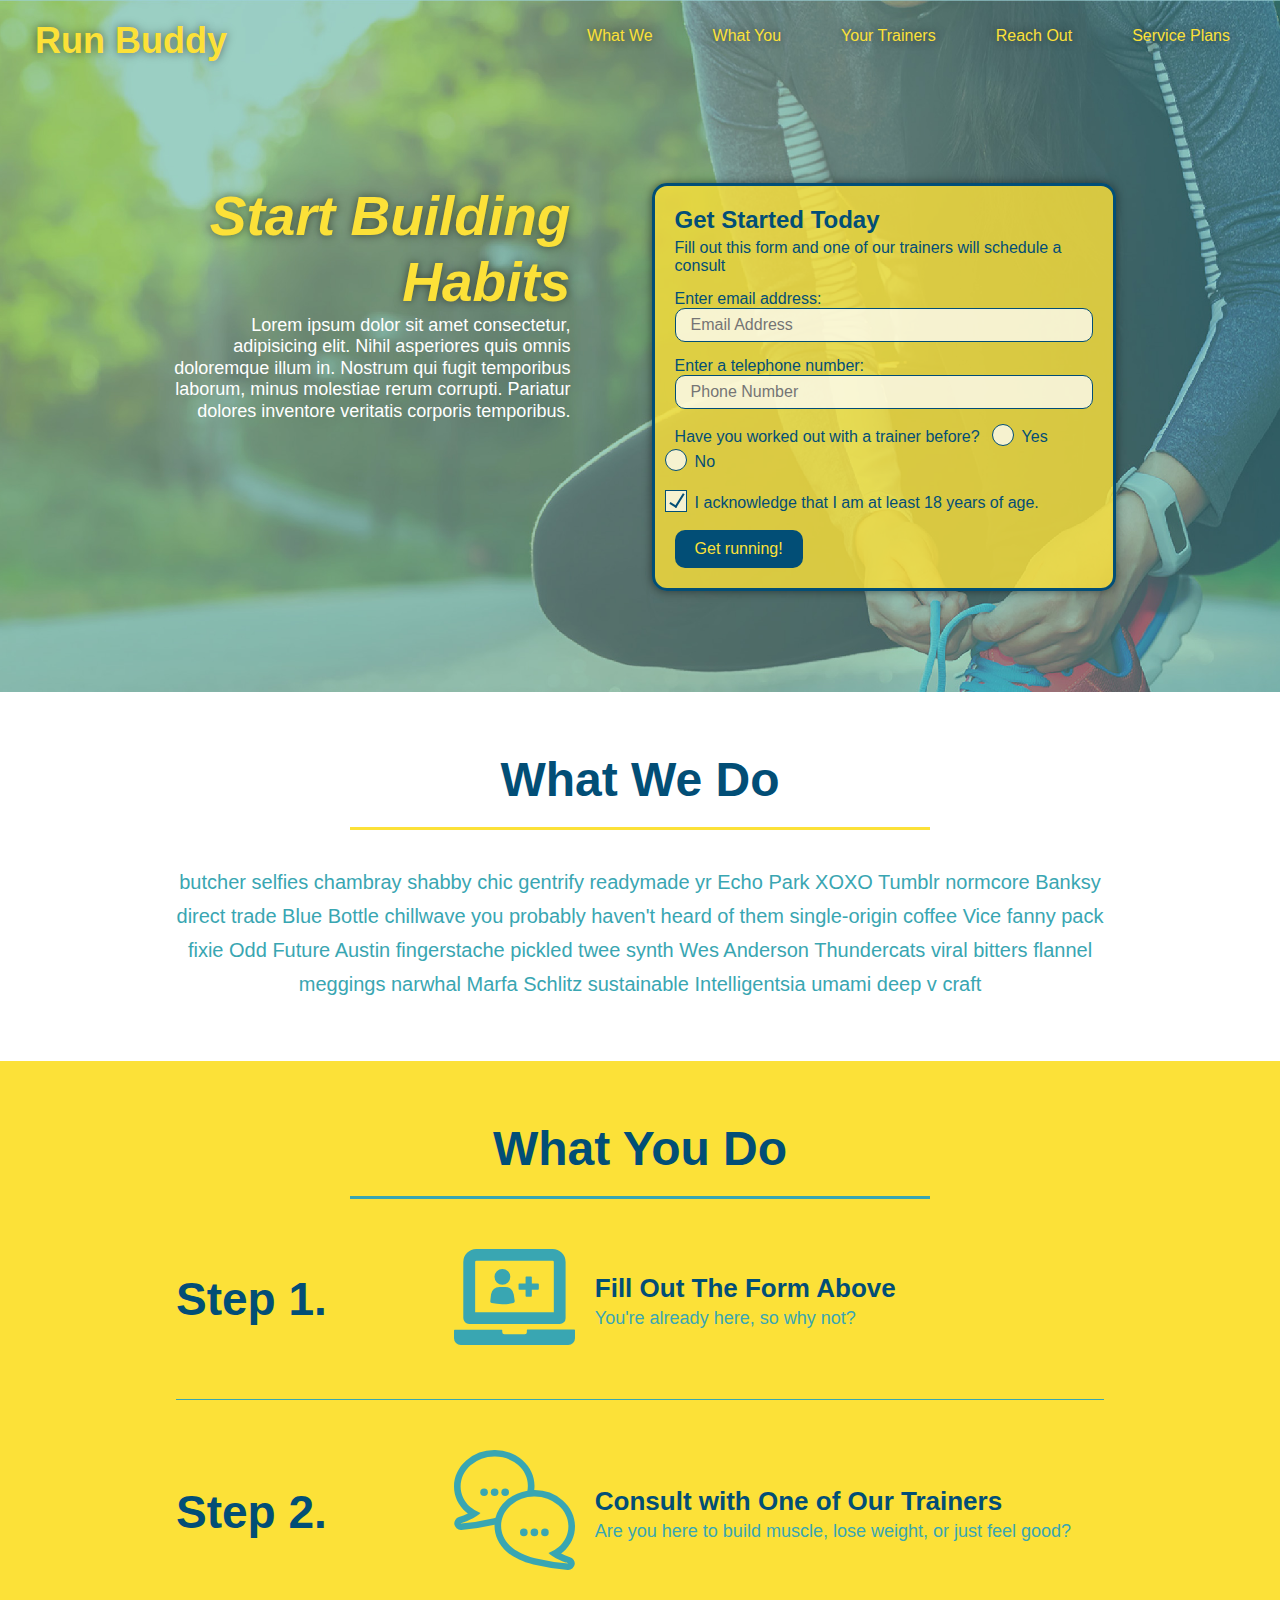
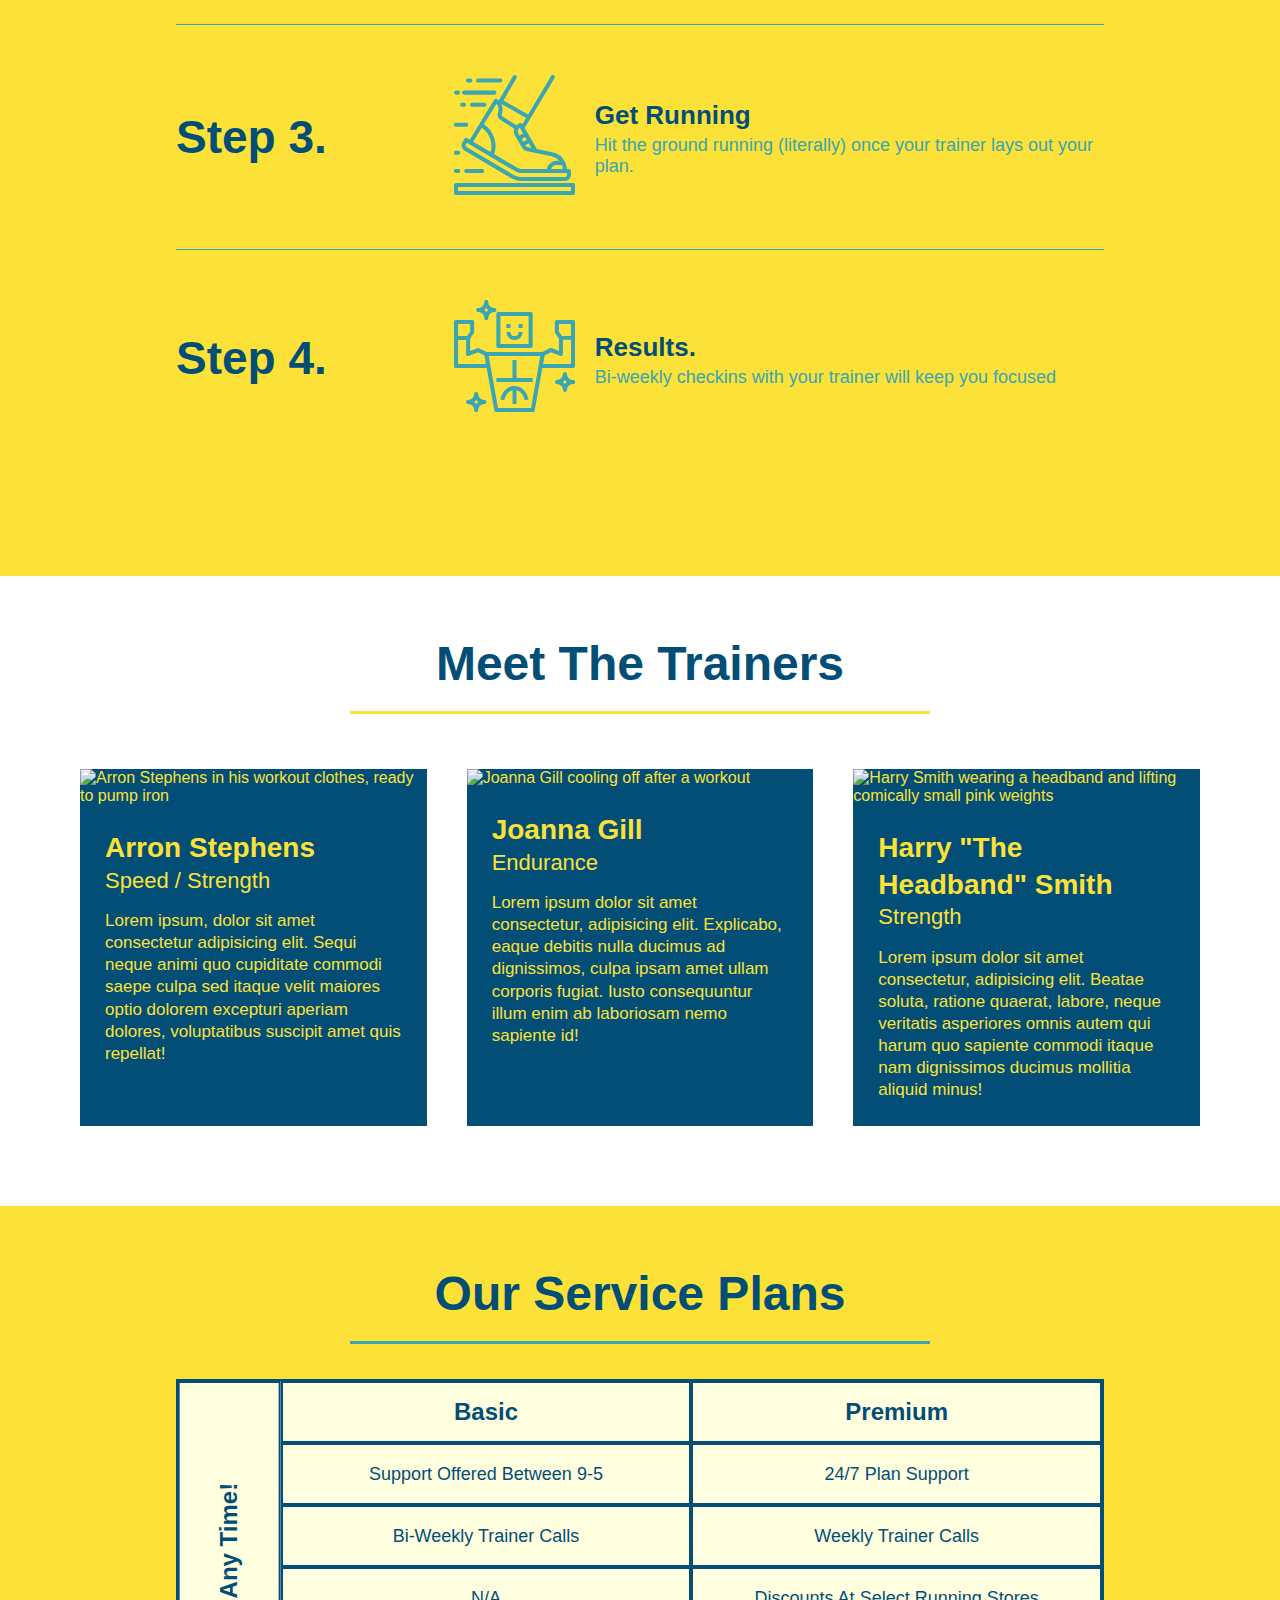
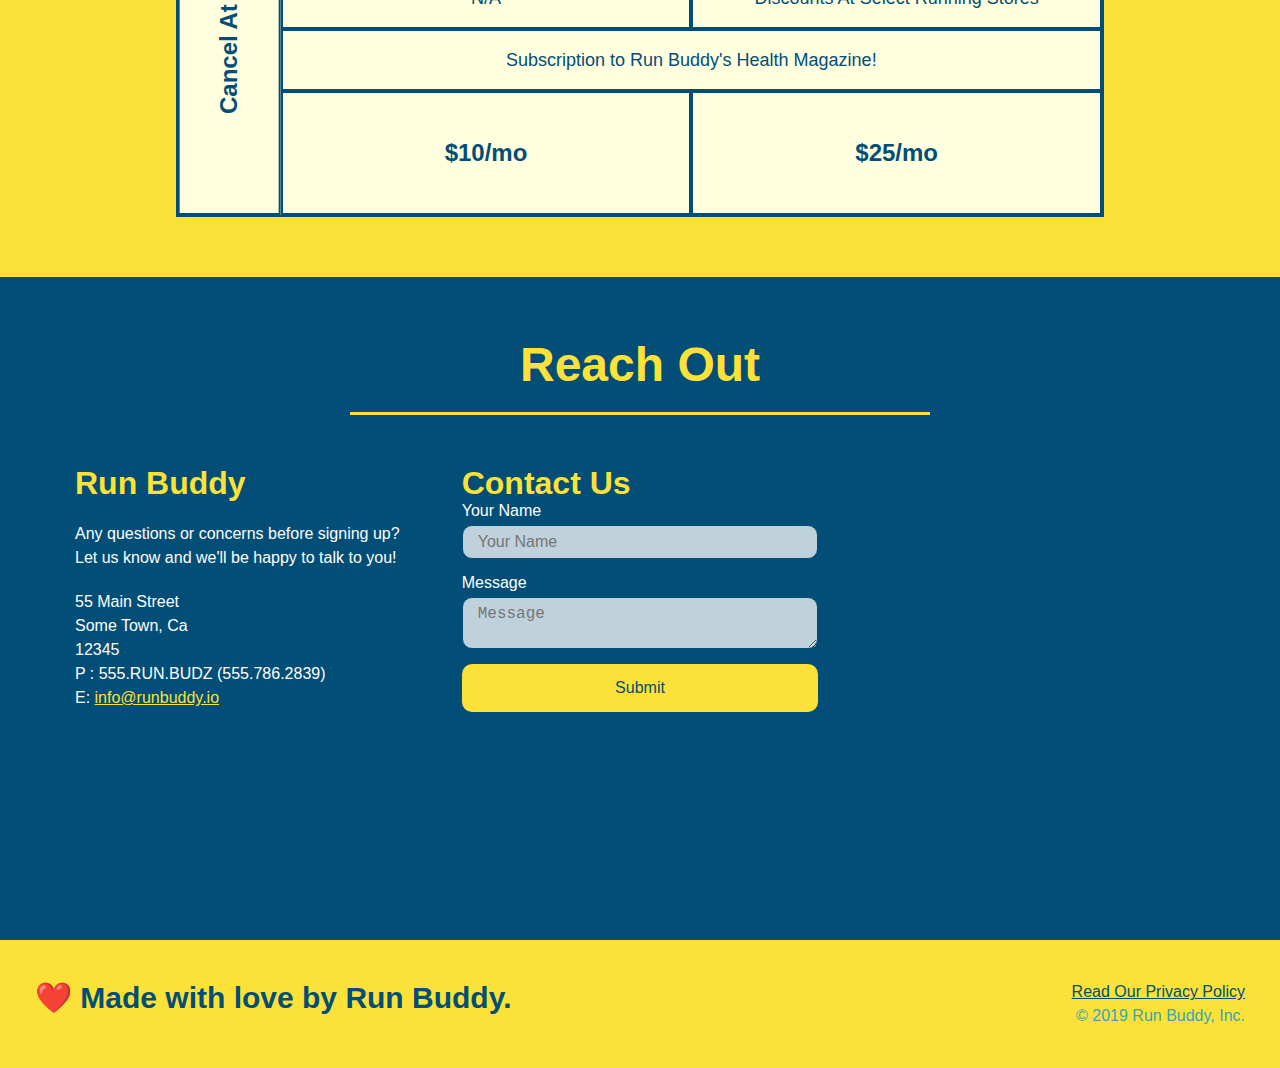
==== commit bf5f2e8e: "final CSS tocuhes" ====
--- a/index.html
+++ b/index.html
@@ -13,7 +13,7 @@
       <ul>
         <li><a href="#what-we-do">What We </li>
         <li><a href="#what-you-do">What You </li>
-        <li><a href="#your-trainers">Your Traine</li>
+        <li><a href="#your-trainers">Your Trainers</li>
         <li><a href="#reach-out">Reach Out</li>
           <li><a href="#service-plans">Service Plans</a></li>
       </ul>
@@ -30,22 +30,26 @@
       <h3>Get Started Today</h3>
       <p>Fill out this form and one of our trainers will schedule a consult</p>
       <form>
-        <label for="name">Enter full name:</label>
-        <input type="text" placeholder="Your Name" name="name" id="name" class="form-input" />
         <label for="email">Enter email address:</label>
         <input type="text" placeholder="Email Address" name="email" id="email" class="form-input" />
         <label for="phone">Enter a telephone number:</label>
         <input type="text" placeholder="Phone Number" name="phone" id="phone" class="form-input" />
         <p>
           Have you worked out with a trainer before?
-          <input type="radio" name="trainer-confirm" id="trainer-yes" />
-          <label for="trainer-yes">Yes</label>
-          <input type="radio" name="trainer-confirm" id="trainer-no" />
-          <label for="trainer-no">No</label>
-        </p>
-        <p>
-          <label for="checkbox"> I acknowledge that I am at least 18 years of age.</label>
-          <input type="checkbox" name="checkpoint1" id="checkbox" />
+          <span class="radio-wrapper">
+            <input type="radio" name="trainer-confirm" id="trainer-yes" />
+            <label for="trainer-yes">Yes</label>
+          </span>
+          <span class="radio-wrapper">
+            <input type="radio" name="trainer-confirm" id="trainer-no" />
+            <label for="trainer-no">No</label>
+          </span>
+        </p>
+        <p>
+          <span class="checkbox-wrapper">
+            <label for="checkbox"> I acknowledge that I am at least 18 years of age.</label>
+            <input type="checkbox" name="checkpoint1" id="checkbox" />
+          </span>
         </p>
         <button type="submit">Get running!</button>
       </form>
--- a/assets/css/style.css
+++ b/assets/css/style.css
@@ -1,3 +1,9 @@
+  :root {
+    --primary-color: #fce138;
+    --secondary-color: #024e76;
+    --tertiary-color: #39a6b2;
+  }
+
 * {
     margin: 0;
     padding: 0;
@@ -5,7 +11,7 @@
   }
 
 body {
-    color: #39a6b2;
+    color: var(--tertiary-color);
     font-family: Helvetica, Arial, sans-serif;
   }
 
@@ -16,26 +22,36 @@
   /* <header> */
 header {
     padding: 20px 35px;
-    background-color: #39a6b2;
+    background-color: var(--tertiary-color);
     display: flex;
     justify-content: space-between;
     flex-wrap: wrap;
+    position: -webkit-sticky;
+    position: sticky;
+    top: 0;
+    background-image: url("../images/hero-bg.jpg");
+    background-size: cover;
+    background-position: center;
+    background-attachment: fixed;
+   background-position: 80%;
+   z-index: 9999;
   }
 
   header h1 {
     font-weight: bold;
     font-size: 36px;
-    color: #fce138;
+    color: var(--primary-color);
     margin: 0;
+    text-shadow: 0 0 10px rgba(0, 0, 0, 0.5);
   }
   
   header a {
-    color: #fce138;
+    color: var(--primary-color);
   }
 
   header a {
     text-decoration: none;
-    color: #fce138;
+    color: var(--primary-color);
   }
 
   header nav {
@@ -54,14 +70,22 @@
     margin: 10px 15px;
     font-weight: lighter;
     font-size: 1.55 vw;
+    text-shadow: 0 0 10px rgba(0, 0, 0, 0.5);
   }
 
   header h1 {
     font-weight: bold;
     font-size: 36px;
-    color: #fce138;
+    color: var(--primary-color);
     margin: 0;
     display: inline;
+  }
+
+  header nav ul li a:hover {
+    background: var(--primary-color);
+    color: var(--secondary-color);
+    border-radius: 15px;
+    text-shadow: none;
   }
 
   /* Hero Style Start */
@@ -74,6 +98,8 @@
   justify-content: center;
   flex-wrap: wrap;
   align-items: flex-start;
+  background-attachment: fixed;
+  background-position: 80%; 
 }
 
 .hero-cta {
@@ -88,16 +114,20 @@
 .hero-cta h2 {
   font-style: italic;
   font-size: 55px;
-  color: #fce138;
+  color: var(--primary-color);
+  text-shadow: 0 0 10px rgba(0, 0, 0, 0.5);
 }
 
 .hero-form {
-  background-color: #fce138;
+  background-color: var(--primary-color);
   padding: 20px;
-  color: #024e76;
-  border: solid 3px #024e76;
+  color: var(--secondary-color);
+  border: solid 3px var(--secondary-color);
   width: 40%;
   margin: 3.5%;
+  box-shadow: 0 0 10px rgba(0, 0, 0, 0.5);
+  background-color: rgba(252, 225, 56, .8);
+  border-radius: 15px;
 }
 
 .hero-form h3 {
@@ -110,27 +140,100 @@
 }
 
 .form-input {
-  border: 1px solid #024e76;
+  border: 1px solid var(--secondary-color);
   display: block;
   padding: 7px 15px;
   font-size: 16px;
-  color: #024e76;
+  color: var(--secondary-color);
   width: 100%;
   margin-bottom: 15px;
+  border-radius: 10px;
+  background-color: rgba(255,255,255, 0.75);
+}
+
+.form-input:focus {
+  background-color: rgba(255,255,255, 1);
+  outline: none;
 }
 
 .hero-form button {
-  color: #fce138;
-  background-color: #024e76;
+  color: var(--primary-color);
+  background-color: var(--secondary-color);
   border: none;
   padding: 10px 20px;
   font-size: 16px;
+  border-radius: 10px;
+
+}
+
+.hero-form button:hover {
+  background-color: var(--tertiary-color);  
+}
+
+.checkbox-wrapper input, .radio-wrapper input {
+  opacity: 0;
+}
+
+.checkbox-wrapper label, .radio-wrapper label {
+  position: relative;
+  left: 10px;
+  margin: 10px;
+  line-height: 1.6;
+}
+
+.checkbox-wrapper label::before, .radio-wrapper label::before {
+  content: "";
+  height: 20px;
+  width: 20px;
+  background: rgba(255, 255, 255, 0.75);  
+  border: 1px solid var(--secondary-color);  
+  position: absolute;
+  top: -4px;
+  left: -30px;
+}
+
+.radio-wrapper label::before {
+  border-radius: 50%;
+}
+
+.radio-wrapper label::after {
+  content: "";
+  width: 20px;
+  height: 20px;
+  border-radius: 50%;
+  background: var(--secondary-color);
+  position: absolute;
+  left: -29px;
+  top: -3px;
+  background-image: radial-gradient(circle, var(--tertiary-color), var(--secondary-color));
+}
+
+.checkbox-wrapper label::after {
+  content: "";
+  height: 6px;
+  width: 14px;
+  border-left: 2px solid var(--secondary-color);
+  border-bottom: 2px solid var(--secondary-color);
+  position: absolute;
+  left: -26px;
+  top: 1px;
+  transform: rotate(-58deg);
+}
+
+.checkbox-wrapper input + label::after, 
+.radio-wrapper input + label::after {
+  content: none;
+}
+
+.checkbox-wrapper input:checked + label::after, 
+.radio-wrapper input:checked + label::after {
+  content: "";
 }
 /* HERO STYLES END */
 
 .intro p {
   line-height: 1.7;
-  color: #39a6b2;
+  color: var(--tertiary-color);
   width: 80%;
   font-size: 20px;
   margin: 0 auto;
@@ -138,12 +241,12 @@
 }
 
 .steps { 
-  background: #fce138;
+  background: var(--primary-color);
 }
 
 .section-title {
   font-size: 48px;
-  color: #024e76;
+  color: var(--secondary-color);
   border-bottom: 3px solid;
   padding-bottom: 20px;
   text-align: center;
@@ -152,15 +255,15 @@
 }
 
 .primary-border {
-  border-color: #fce138;
+  border-color: var(--primary-color);
 }
 
 .secondary-border {
-  border-color: #39a6b2;
+  border-color: var(--tertiary-color);
 }
 
 .step h3{
-  color: #024e76;
+  color: var(--secondary-color);
   font-size: 46px;
   flex: 1 30%;
 }
@@ -171,21 +274,20 @@
   align-items: center;
 }
 .step-text p{
-  color: #39a6b2;
+  color: var(--tertiary-color);
   font-size: 18px;
 }
 
 .step-text h4 {
   font-size: 26px;
   line-height: 1.5;
-  color: #024e76;
+  color: var(--secondary-color);
 }
 
 .step {
   margin: 50px auto;
   padding-bottom: 50px;
   width: 80%;
-  border-bottom: 1px solid #39a6b2;
   display: flex;
   flex-wrap: wrap;
   align-items: center;
@@ -205,6 +307,10 @@
   margin-right: 20px;
 }
 
+.step:not(:last-child) {
+  border-bottom: 1px solid var(--tertiary-color);
+}
+
 /* Trainers */
 
 .trainers {
@@ -217,8 +323,8 @@
 
 .trainer {
   margin: 0 auto 30px auto;
-  background: #024e76;
-  color: #fce138;
+  background: var(--secondary-color);
+  color: var(--primary-color);
   margin: 20px;
   flex: 1;
 }
@@ -252,11 +358,11 @@
 /* ReachOut Section*/
 
 .contact {
-  background-color: #024e76;
+  background-color: var(--secondary-color);
 }
 
 .contact h2 {
-  color: #fce138;
+  color: var(--primary-color);
 }
 
 .contact-info > * {
@@ -279,7 +385,7 @@
 }
 
 .contact-info h3 {
-  color: #fce138;
+  color: var(--primary-color);
   font-size: 32px;
 }
 
@@ -292,7 +398,7 @@
 }
 
 .contact-info a {
-  color: #fce138;
+  color: var(--primary-color);
 }
 
 .contact-info p, .contact-info address {
@@ -300,30 +406,46 @@
 }
 
 .contact-form input, .contact-form textarea {
-  border: 1px solid #024e76;
+  border: 1px solid var(--secondary-color);
   display: block;
   padding: 7px 15px;
   font-size: 16px;
-  color: #024e76;
+  color: var(--secondary-color);
   width: 100%;
   margin-bottom: 15px;
   margin-top: 5px;
-}
+  border-radius: 10px;
+  border-radius: 10px;
+  background-color: rgba(255,255,255, 0.75);
+}
+
+.contact-form input:focus, .contact-form textarea:focus {
+  background-color: rgba(255,255,255, 1);
+  outline: none;
+}
+
+
 
 .contact-form button {
   width: 100%;
   border: none;
-  background: #fce138;
-  color: #024e76;
+  background: var(--primary-color);
+  color: var(--secondary-color);
   text-align: center;
   padding: 15px 0;
   font-size: 16px;
+  border-radius: 10px;
+}
+
+.contact-form button:hover {
+  color: var(--primary-color);
+  background: var(--tertiary-color);
 }
 
   /* footer */
 
   footer {
-    background: #fce138;
+    background: var(--primary-color);
     width: 100%;
     padding: 40px 35px;
     display: flex;
@@ -332,7 +454,7 @@
   }
 
   footer h2 {
-    color: #024e76;
+    color: var(--secondary-color);
     font-size: 30px;
     margin: 0;
   }
@@ -343,7 +465,7 @@
   }
 
   footer a {
-    color: #024e76;
+    color: var(--secondary-color);
   }
 
 /* Utility Classes */
@@ -365,6 +487,7 @@
   header {
     padding-bottom: 0;
     justify-content: center;
+    position: relative;
   }
 
   header h1 {
@@ -415,7 +538,7 @@
 }
 
 .services {
-  background:#fce138;
+  background:var(--primary-color);
 }
 
 .service-grid-wrapper {
@@ -430,14 +553,14 @@
   display: grid;
   grid-template-columns: 1fr repeat(2, 4fr);
   grid-template-rows: repeat(5, 1fr) 2fr;
-  border: 2px solid #024e76;
-  color: #024e76;
+  border: 2px solid var(--secondary-color);
+  color: var(--secondary-color);
   font-size: 18px;
 }
 
 .service-grid-item {
   padding: 15px 0;
-  border: 2px solid #024e76;
+  border: 2px solid var(--secondary-color);
   display: flex;
   align-items: center;
   justify-content: center;
@@ -520,7 +643,7 @@
   }
 }
 
-}
+
 
 
 
